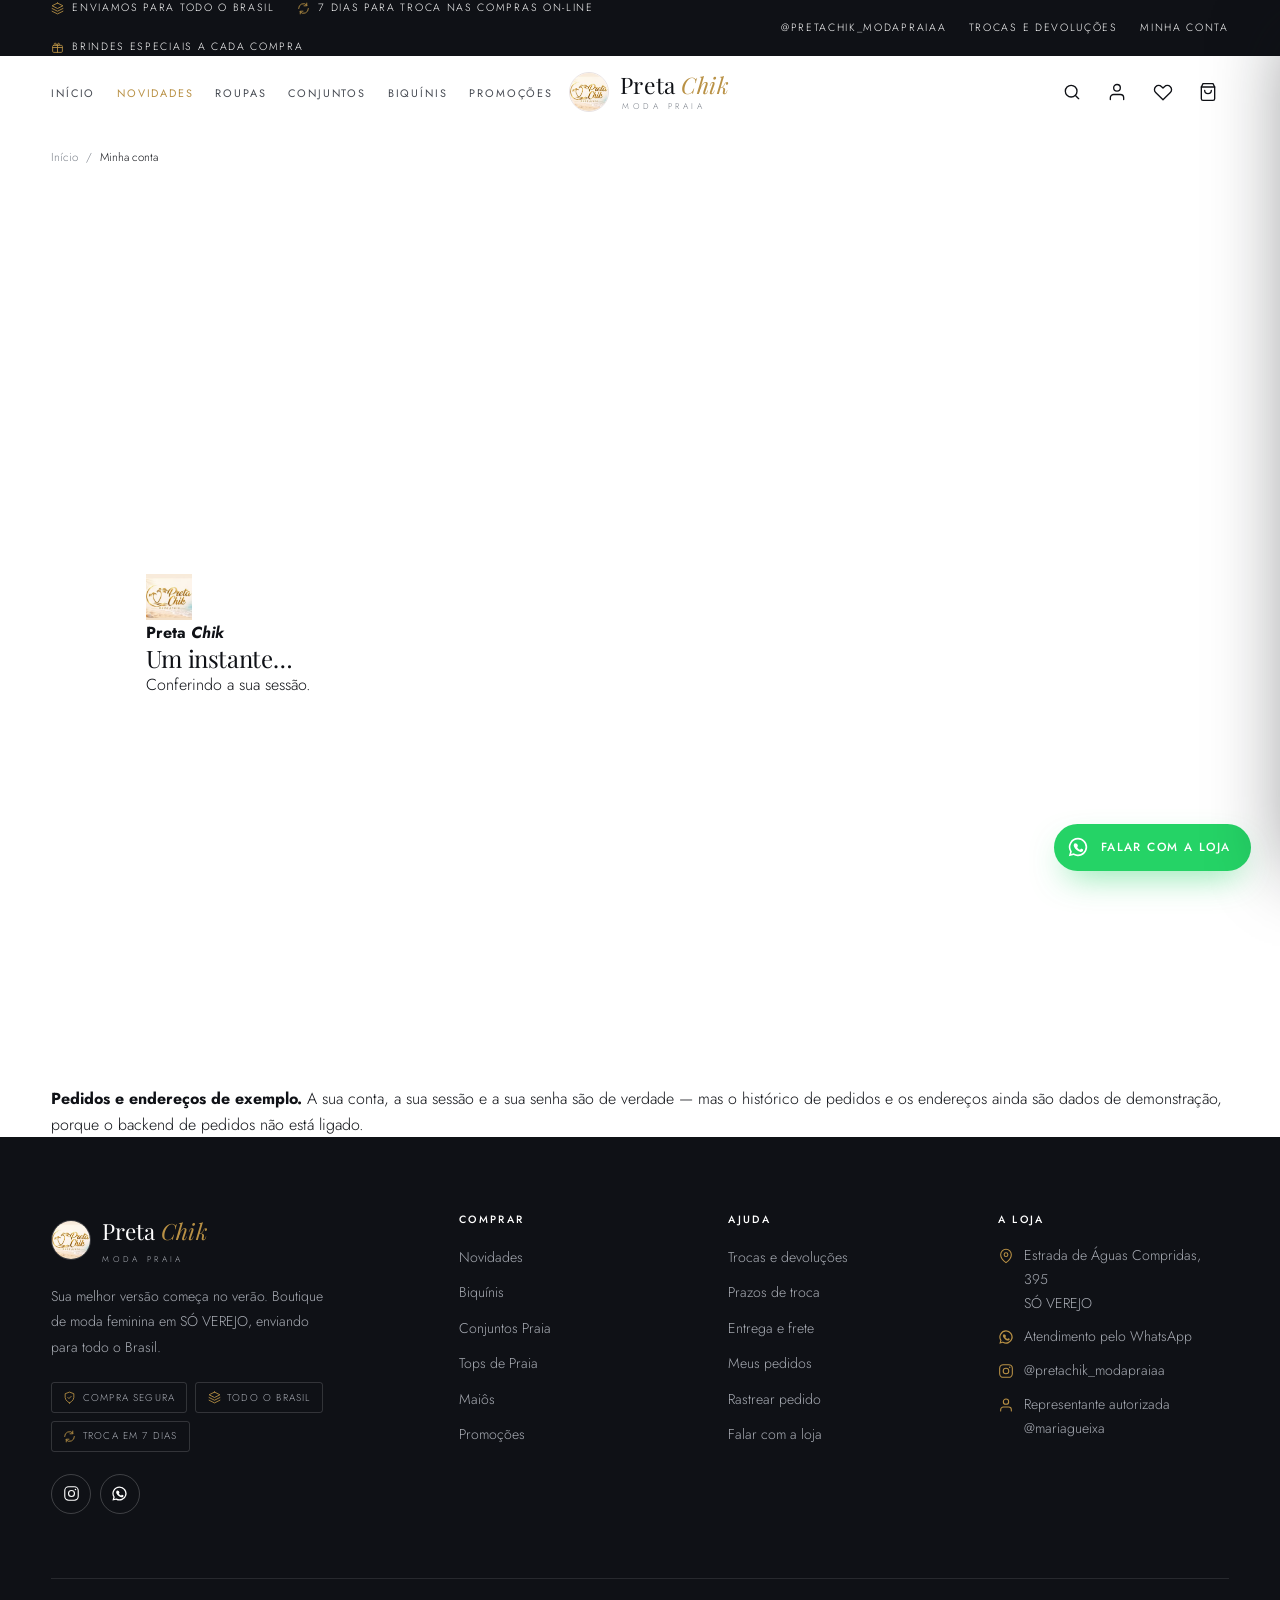
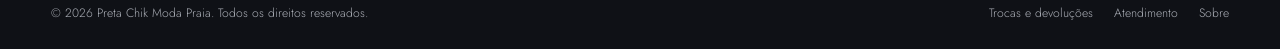
==== conta.html @ cf769995 "Atualiza website para Preta Chik Moda Praia" ====
<!DOCTYPE html>
<html lang="pt-BR">
<head>
<meta charset="utf-8">
<meta name="viewport" content="width=device-width, initial-scale=1, viewport-fit=cover">
<title>Minha conta — Preta Chik Moda Praia</title>
<meta name="description" content="A área da cliente Preta Chik Moda Praia: pedidos, endereços, dados da conta e segurança.">
<meta name="theme-color" content="#0f1116">
<link rel="icon" href="assets/img/logo/preta-chik.jpg">
<link rel="apple-touch-icon" href="assets/img/logo/preta-chik.jpg">
<link rel="preconnect" href="https://fonts.googleapis.com">
<link rel="preconnect" href="https://fonts.gstatic.com" crossorigin>
<link rel="stylesheet" href="https://fonts.googleapis.com/css2?family=Playfair+Display:ital,wght@0,400;0,500;1,400;1,500&family=Jost:wght@200;300;400;500&display=swap">
<link rel="stylesheet" href="assets/css/base.css">
<link rel="stylesheet" href="assets/css/site.css">
<link rel="stylesheet" href="assets/css/paginas.css">
<link rel="stylesheet" href="assets/css/conta.css">

<!-- A area da cliente fica escondida ate o SERVIDOR confirmar a sessao.
     Isto NAO e a protecao: e so para nao piscar um conteudo vazio. Quem
     decide de verdade e /api/auth/me (cookie HttpOnly), e o dado privado
     so chega pela API. Esconder elemento nenhum protege nada.

     O id e #areaConta, e NAO #painel, de proposito: a casca do site que o
     ui.js injeta em [data-shell-topo] (logo ali em cima) ja cria um
     <div class="painel" id="painel"> — o mega-menu. Com dois "painel" na
     mesma pagina, `document.querySelector("#painel")` devolve o PRIMEIRO,
     que e o mega-menu, e a area da cliente nunca aparecia. Dois elementos
     com o mesmo id e HTML invalido, mas o navegador nao avisa: ele so
     escolhe um. Por isso o id daqui e outro. Ver prova I da bancada. -->
<style id="estado-inicial">
  body:not(.tem-conta) #areaConta { display: none; }
</style>
</head>
<body>

<a class="pular" href="#conteudo">Ir para o conteúdo</a>
<div data-shell-topo></div>

<main id="conteudo">
  <div class="envelope">
    <nav class="migalha" aria-label="Você está em">
      <a href="index.html">Início</a> <span aria-hidden="true">/</span> <span aria-current="page">Minha conta</span>
    </nav>

    <!-- ============== CONFERINDO A SESSÃO / SEM SESSÃO ==============
         Antes aqui havia um "portão" com um botão que abria a área da cliente
         sem sessão nenhuma ("Ver a área da cliente"). Era uma porta falsa:
         escondia a tela em vez de proteger dado. Saiu.

         Estas duas caixas são só o estado da tela enquanto a resposta do
         servidor não chega, e o aviso de que é preciso entrar. Quem decide o
         que aparece é o JS, a partir de /api/auth/me. -->
    <section id="conferindo" class="entrar entrar--pagina pagina-acesso" aria-live="polite">
      <div class="entrar__lado">
        <div class="entrar__caixa">
          <div class="cx-marca">
            <img src="assets/img/logo/preta-chik.jpg" alt="" width="46" height="46">
            <b>Preta <i>Chik</i></b>
          </div>
          <h1 class="cx-titulo">Um instante…</h1>
          <p class="cx-sub">Conferindo a sua sessão.</p>
        </div>
      </div>
    </section>

    <section id="semSessao" class="entrar entrar--pagina pagina-acesso oculto">
      <div class="entrar__lado">
        <div class="entrar__caixa">
          <div class="cx-marca">
            <img src="assets/img/logo/preta-chik.jpg" alt="" width="46" height="46">
            <b>Preta <i>Chik</i></b>
          </div>

          <div class="entrar__abas">
            <a class="on" href="login.html">Entrar</a>
            <a href="cadastro.html">Criar conta</a>
          </div>

          <h1 class="cx-titulo">Bem-vinda de volta</h1>
          <p class="cx-sub">Entre na sua conta para acompanhar seus pedidos e as suas informações.</p>

          <div class="cx-form__acoes" style="margin-top:0">
            <a class="bt bt--rosa bt--largo" href="login.html">Entrar na minha conta</a>
            <a class="bt bt--vazio bt--largo" href="cadastro.html">Criar uma conta</a>
          </div>

          <div class="cx-selos">
            <span><span data-ico="caminhao" aria-hidden="true"></span> Enviamos para todo o Brasil</span>
            <span><span data-ico="troca" aria-hidden="true"></span> 7 dias para troca on-line</span>
          </div>

          <p class="cx-voltar-loja"><a class="lk-seta" href="index.html">Voltar para a loja</a></p>
        </div>
      </div>
    </section>

    <!-- ========================= ÁREA DA CLIENTE =========================
         id="areaConta" — nunca "painel": esse nome ja e do mega-menu que o
         ui.js injeta acima. Dois ids iguais fazem o JS pegar o elemento
         errado em silencio. -->
    <section id="areaConta" class="oculto">
      <div class="conta" style="padding-bottom:clamp(3rem,7vw,6rem)">
        <aside class="conta__menu" aria-label="Seções da conta">
          <div class="conta__quem">
            <b data-quem-nome>—</b>
            <span data-quem-email>—</span>
          </div>
          <ul>
            <li><button type="button" data-aba="visao">
              <span data-ico="local" aria-hidden="true"></span> Visão geral</button></li>
            <li><button type="button" data-aba="pedidos">
              <span data-ico="caixa" aria-hidden="true"></span> Meus pedidos</button></li>
            <li><button type="button" data-aba="favoritos">
              <span data-ico="coracao" aria-hidden="true"></span> Favoritos
              <i data-conta-favoritos>0</i></button></li>
            <li><button type="button" data-aba="enderecos">
              <span data-ico="pino" aria-hidden="true"></span> Endereços</button></li>
            <li><button type="button" data-aba="dados">
              <span data-ico="conta" aria-hidden="true"></span> Meus dados</button></li>
            <li><button type="button" data-aba="seguranca">
              <span data-ico="escudo" aria-hidden="true"></span> Segurança</button></li>
            <li><button type="button" id="sair">
              <span data-ico="sair" aria-hidden="true"></span> Sair da conta</button></li>
          </ul>
        </aside>

        <div class="painel-conta" id="painelConta"></div>
      </div>
    </section>
  </div>
</main>

<!-- Faixa de aviso da área da cliente: aparece sempre que a área está aberta
     (body.tem-conta). Diz a verdade sobre o que ainda é exemplo — só os
     pedidos e os endereços. Os dados da conta e a senha são reais. -->
<div class="cx-faixa-aviso" role="status">
  <div class="envelope cx-faixa-aviso__dentro">
    <span data-ico="info" aria-hidden="true"></span>
    <p><b>Pedidos e endereços de exemplo.</b> A sua conta, a sua sessão e a sua senha são de
    verdade — mas o histórico de pedidos e os endereços ainda são dados de demonstração,
    porque o backend de pedidos não está ligado.</p>
  </div>
</div>

<div data-shell-pe></div>

<script src="assets/js/dados.js"></script>
<script src="assets/js/ui.js"></script>
<script src="assets/js/conta-ui.js"></script>
<script src="assets/js/conta-mock.js"></script>
<script src="assets/js/conta-api.js"></script>
<script src="assets/js/conta-app.js"></script>
<script>
(function () {
  "use strict";

  LB.iniciar({ pagina: "conta" });
  CONTA_UI.pintarIcones();
  CONTA_APP.iniciar();
})();
</script>
</body>
</html>
---- assets/css/base.css ----
/* ==========================================================================
   LA BELLE MODAS — apresentacao do novo site
   base.css : tokens, reset, tipografia, componentes transversais
   Identidade: rosa da marca #FF65C3 (medido nos materiais da loja),
   preto quente #0C1014 e neutros suaves.
   ========================================================================== */

/* ---------- 1. TOKENS ---------- */
:root {
  /* marca */
  --rosa:        #B99145;   /* rosa da loja — medido no print dos destaques */
  --rosa-forte:  #B99145;
  --rosa-escuro: #856323;
  --rosa-claro:  #EAD9B5;
  --rosa-lavado: #FBF6EB;
  --rosa-po:     #F4E9D4;   /* fundo do logo */

  /* neutros */
  --tinta:       #0f1116;   /* preto principal */
  --tinta-2:     #1a1d23;
  --grafite:     #464a52;
  --cinza:       #7b808a;
  --cinza-2:     #a9adb5;
  --linha:       #e8e2e3;
  --areia:       #f6f2f0;
  --areia-2:     #efe9e6;
  --branco:      #ffffff;

  /* tipografia */
  --serif: "Playfair Display", "Times New Roman", serif;
  --sans:  "Jost", "Helvetica Neue", Arial, sans-serif;

  /* movimento — curva unica, para o site inteiro respirar igual */
  --ease:      cubic-bezier(.22, .61, .36, 1);
  --ease-suave: cubic-bezier(.4, 0, .2, 1);
  --t-rapido:  .22s var(--ease);
  --t-medio:   .45s var(--ease);
  --t-lento:   .75s var(--ease);

  /* medidas */
  --larg: 1360px;
  --goteira: clamp(1.15rem, 4vw, 3.5rem);
  --topo: 108px;   /* altura do cabecalho fixo */

  --sombra-1: 0 2px 10px rgba(15, 17, 22, .05);
  --sombra-2: 0 18px 50px -18px rgba(15, 17, 22, .22);
  --sombra-3: 0 34px 80px -30px rgba(15, 17, 22, .35);

  color-scheme: light;
}

/* ---------- 2. RESET ---------- */
*, *::before, *::after { box-sizing: border-box; }

/* scroll-padding impede que o cabecalho fixo cubra o alvo de uma ancora
   (#pedidos, #prazo, #contato...) quando o link leva para uma secao */
html { -webkit-text-size-adjust: 100%; scroll-behavior: smooth; scroll-padding-top: calc(var(--topo) + 1rem); }
section[id], div[id], h2[id], h3[id] { scroll-margin-top: calc(var(--topo) + 1rem); }

body {
  margin: 0;
  background: var(--branco);
  color: var(--tinta);
  font-family: var(--sans);
  font-size: 16px;
  font-weight: 300;
  line-height: 1.6;
  -webkit-font-smoothing: antialiased;
  overflow-x: hidden;          /* trava scroll horizontal acidental */
  /* codigo de rastreio (LB24817BR0001DEMO), e-mail e CEP sao palavras sem espaco:
     sem isto, em tela estreita elas empurram a caixa e o texto fica cortado.
     Nao afeta palavra normal — so quebra quando ela nao cabe na linha. */
  overflow-wrap: break-word;
}

body.travado { overflow: hidden; }   /* com drawer/modal aberto */

img, svg, video { display: block; max-width: 100%; }
img { height: auto; }

a { color: inherit; text-decoration: none; }
button, input, select, textarea { font: inherit; color: inherit; }
button { background: none; border: 0; cursor: pointer; }
ul, ol { margin: 0; padding: 0; list-style: none; }
h1, h2, h3, h4, h5, h6, p, figure { margin: 0; }
table { border-collapse: collapse; width: 100%; }
hr { border: 0; border-top: 1px solid var(--linha); margin: 0; }

::selection { background: var(--rosa); color: #fff; }

:focus-visible {
  outline: 2px solid var(--rosa-forte);
  outline-offset: 3px;
  border-radius: 2px;
}

/* barra de rolagem discreta */
::-webkit-scrollbar { width: 10px; height: 10px; }
::-webkit-scrollbar-track { background: var(--areia); }
::-webkit-scrollbar-thumb { background: #d6ced0; border: 3px solid var(--areia); border-radius: 10px; }
::-webkit-scrollbar-thumb:hover { background: var(--rosa); }

/* ---------- 3. TIPOGRAFIA ---------- */
h1, h2, h3, h4, .serif { font-family: var(--serif); font-weight: 400; line-height: 1.08; letter-spacing: -.015em; }

.t-hero   { font-size: clamp(2.9rem, 8.2vw, 6.4rem); }
.t-1      { font-size: clamp(2rem, 4.6vw, 3.35rem); }
.t-2      { font-size: clamp(1.5rem, 3vw, 2.25rem); }
.t-3      { font-size: clamp(1.15rem, 2vw, 1.5rem); }

.em {
  font-family: var(--sans);
  font-size: .7rem;
  font-weight: 500;
  letter-spacing: .28em;
  text-transform: uppercase;
  line-height: 1.4;
}
.em--rosa { color: var(--rosa-forte); }
.em--claro { color: var(--cinza-2); }

.italico { font-style: italic; }
.texto-medio { color: var(--grafite); font-size: 1rem; line-height: 1.75; font-weight: 300; }
.texto-peq { font-size: .84rem; color: var(--cinza); line-height: 1.7; }

/* filete que se dissolve nas pontas */
.filete {
  height: 1px; border: 0; margin: 0;
  background: linear-gradient(90deg, transparent, var(--linha) 18%, var(--linha) 82%, transparent);
}
.filete--escuro { background: linear-gradient(90deg, transparent, rgba(255,255,255,.16) 18%, rgba(255,255,255,.16) 82%, transparent); }

/* ---------- 4. LAYOUT ---------- */
.envelope {
  width: 100%;
  max-width: var(--larg);
  margin-inline: auto;
  padding-inline: var(--goteira);
}
.envelope--estreito { max-width: 880px; }
.envelope--texto { max-width: 640px; }

.secao { padding-block: clamp(3.6rem, 8vw, 7.5rem); }
.secao--areia { background: var(--areia); }
.secao--areia-2 { background: var(--areia-2); }
.secao--preta { background: var(--tinta); color: var(--branco); }
.secao--preta .texto-medio { color: var(--cinza-2); }
.secao--rosa { background: var(--rosa-lavado); }
.secao--justa { padding-block: clamp(2.4rem, 5vw, 4rem); }

.cabeca { margin-bottom: clamp(1.8rem, 4vw, 3.2rem); }
.cabeca--centro { text-align: center; }
.cabeca .em { display: block; margin-bottom: .85rem; }
.cabeca h2 { margin-bottom: .9rem; }
.cabeca p { max-width: 54ch; }
.cabeca--centro p { margin-inline: auto; }

.linha-topo {
  display: flex; align-items: flex-end; justify-content: space-between;
  gap: 1.5rem; flex-wrap: wrap;
}

/* ---------- 5. BOTOES ---------- */
.bt {
  --bt-fundo: var(--tinta);
  --bt-texto: #fff;
  position: relative;
  display: inline-flex; align-items: center; justify-content: center; gap: .6rem;
  padding: 1.02rem 2.3rem;
  font-family: var(--sans);
  font-size: .72rem; font-weight: 500; letter-spacing: .22em; text-transform: uppercase;
  color: var(--bt-texto);
  background: var(--bt-fundo);
  border: 1px solid var(--bt-fundo);
  border-radius: 999px;
  overflow: hidden;
  isolation: isolate;
  transition: color var(--t-medio), border-color var(--t-medio), transform var(--t-rapido);
  -webkit-tap-highlight-color: transparent;
}
/* preenchimento que sobe do rodape */
.bt::before {
  content: ""; position: absolute; inset: 0; z-index: -1;
  background: var(--rosa-forte);
  transform: translateY(101%);
  transition: transform var(--t-medio);
}
.bt:hover::before, .bt:focus-visible::before { transform: translateY(0); }
.bt:hover, .bt:focus-visible { color: #fff; border-color: var(--rosa-forte); }
.bt:active { transform: scale(.98); }

.bt--rosa { --bt-fundo: var(--rosa-forte); --bt-texto: #fff; }
.bt--rosa::before { background: var(--tinta); }
.bt--rosa:hover, .bt--rosa:focus-visible { border-color: var(--tinta); }

.bt--vazio { --bt-fundo: transparent; --bt-texto: var(--tinta); border-color: var(--tinta); }
.bt--vazio:hover, .bt--vazio:focus-visible { color: #fff; }

.bt--claro { --bt-fundo: #fff; --bt-texto: var(--tinta); }
.bt--claro:hover, .bt--claro:focus-visible { color: #fff; border-color: var(--rosa-forte); }

.bt--linha-clara { --bt-fundo: transparent; --bt-texto: #fff; border-color: rgba(255,255,255,.45); }
.bt--linha-clara:hover, .bt--linha-clara:focus-visible { border-color: var(--rosa-forte); }

.bt--pequeno { padding: .72rem 1.5rem; font-size: .66rem; letter-spacing: .18em; }
.bt--largo { width: 100%; }

/* link sublinhado que cresce */
.lk {
  position: relative; display: inline-block;
  font-size: .72rem; font-weight: 500; letter-spacing: .2em; text-transform: uppercase;
  padding-bottom: 3px;
}
.lk::after {
  content: ""; position: absolute; left: 0; bottom: 0;
  width: 100%; height: 1px; background: currentColor;
  transform: scaleX(1); transform-origin: left;
  transition: transform var(--t-medio);
}
.lk:hover::after { transform: scaleX(0); transform-origin: right; }

.lk-seta { display: inline-flex; align-items: center; gap: .5rem; }
.lk-seta svg { transition: transform var(--t-medio); }
.lk-seta:hover svg, .cartao:hover .lk-seta svg { transform: translateX(6px); }

/* ---------- 6. SELOS ---------- */
.selo {
  display: inline-block;
  padding: .34rem .7rem;
  font-size: .6rem; font-weight: 500; letter-spacing: .16em; text-transform: uppercase;
  background: var(--tinta); color: #fff; border-radius: 2px;
}
.selo--rosa { background: var(--rosa-forte); }
.selo--claro { background: #fff; color: var(--tinta); }
.selo--vazio { background: transparent; border: 1px solid currentColor; }

/* ---------- 7. REVELACAO NO SCROLL ---------- */
.rev {
  opacity: 0;
  transform: translateY(26px);
  transition: opacity .9s var(--ease), transform .9s var(--ease);
  transition-delay: var(--atraso, 0ms);
  will-change: opacity, transform;
}
.rev.visivel { opacity: 1; transform: none; }

/* variantes */
.rev--esq { transform: translateX(-30px); }
.rev--dir { transform: translateX(30px); }
.rev--zoom { transform: scale(1.04); }
.rev--zoom.visivel { transform: none; }
.rev--mascara {
  clip-path: inset(0 0 100% 0);
  opacity: 1; transform: none;
  transition: clip-path 1.05s var(--ease);
  transition-delay: var(--atraso, 0ms);
}
.rev--mascara.visivel { clip-path: inset(0 0 0 0); }

/* texto que sobe linha a linha */
.sobe-linha { display: block; overflow: hidden; }
.sobe-linha > span {
  display: block;
  transform: translateY(105%);
  transition: transform 1s var(--ease);
  transition-delay: var(--atraso, 0ms);
}
.visivel .sobe-linha > span, .sobe-linha.visivel > span { transform: none; }

/* ---------- 8. MIDIA ---------- */
.midia { position: relative; overflow: hidden; background: var(--areia-2); }
.midia img { width: 100%; height: 100%; object-fit: cover; transition: transform 1.1s var(--ease); }
.midia--zoom:hover img { transform: scale(1.055); }

/* entrada com mascara na imagem */
.midia-rev { clip-path: inset(0 0 100% 0); transition: clip-path 1.15s var(--ease); transition-delay: var(--atraso, 0ms); }
.midia-rev.visivel { clip-path: inset(0 0 0 0); }

.propor-1-1 { aspect-ratio: 1 / 1; }
.propor-4-5 { aspect-ratio: 4 / 5; }
.propor-3-4 { aspect-ratio: 3 / 4; }
.propor-2-3 { aspect-ratio: 2 / 3; }
.propor-16-9 { aspect-ratio: 16 / 9; }
.propor-9-16 { aspect-ratio: 9 / 16; }

/* ---------- 9. FORMULARIOS ---------- */
.campo { display: block; margin-bottom: 1.1rem; }
.campo > .rotulo {
  display: block; margin-bottom: .45rem;
  font-size: .68rem; font-weight: 500; letter-spacing: .16em; text-transform: uppercase; color: var(--grafite);
}
.entrada {
  width: 100%;
  padding: .95rem 1.1rem;
  background: #fff;
  border: 1px solid var(--linha);
  border-radius: 3px;
  font-size: .95rem; font-weight: 300;
  transition: border-color var(--t-rapido), box-shadow var(--t-rapido);
}
.entrada::placeholder { color: var(--cinza-2); }
.entrada:focus {
  outline: none;
  border-color: var(--rosa);
  box-shadow: 0 0 0 4px rgba(255, 101, 195, .13);
}
.entrada--erro { border-color: #d8412f; }
.aviso-erro { display: none; margin-top: .35rem; font-size: .78rem; color: #c0301f; }
.campo.tem-erro .aviso-erro { display: block; }

select.entrada { appearance: none; background-image: linear-gradient(45deg, transparent 50%, var(--grafite) 50%), linear-gradient(135deg, var(--grafite) 50%, transparent 50%); background-position: calc(100% - 20px) calc(50% + 2px), calc(100% - 14px) calc(50% + 2px); background-size: 6px 6px, 6px 6px; background-repeat: no-repeat; padding-right: 2.6rem; }

/* caixa de escolha */
.escolha { display: flex; gap: .65rem; align-items: flex-start; cursor: pointer; }
.escolha input { appearance: none; flex: 0 0 auto; width: 18px; height: 18px; margin-top: 2px; border: 1px solid var(--cinza-2); border-radius: 2px; background: #fff; transition: var(--t-rapido); }
.escolha input:checked { background: var(--rosa-forte); border-color: var(--rosa-forte); box-shadow: inset 0 0 0 3px #fff; }
.escolha input[type="radio"] { border-radius: 50%; }
.escolha span { font-size: .88rem; }

/* ---------- 10. ACORDEAO ---------- */
.acordeao { border-top: 1px solid var(--linha); }
.acordeao__item { border-bottom: 1px solid var(--linha); }
.acordeao__bt {
  width: 100%; display: flex; align-items: center; justify-content: space-between; gap: 1rem;
  padding: 1.35rem .2rem; text-align: left;
  font-family: var(--serif); font-size: 1.08rem;
  transition: color var(--t-rapido);
}
.acordeao__bt:hover { color: var(--rosa-forte); }
.acordeao__bt i { position: relative; flex: 0 0 auto; width: 13px; height: 13px; }
.acordeao__bt i::before, .acordeao__bt i::after {
  content: ""; position: absolute; background: currentColor; transition: transform var(--t-medio), opacity var(--t-medio);
}
.acordeao__bt i::before { top: 6px; left: 0; width: 13px; height: 1px; }
.acordeao__bt i::after { left: 6px; top: 0; width: 1px; height: 13px; }
.acordeao__item.aberto .acordeao__bt i::after { transform: rotate(90deg); opacity: 0; }
.acordeao__painel { overflow: hidden; height: 0; transition: height var(--t-medio); }
.acordeao__dentro { padding: 0 3rem 1.6rem .2rem; }
.acordeao__dentro p + p { margin-top: .9rem; }
.acordeao__dentro ul { margin-top: .8rem; }
.acordeao__dentro li { position: relative; padding-left: 1.15rem; margin-bottom: .35rem; font-size: .92rem; color: var(--grafite); }
.acordeao__dentro li::before { content: ""; position: absolute; left: 0; top: .62em; width: 5px; height: 5px; border-radius: 50%; background: var(--rosa); }

/* ---------- 11. UTILITARIOS ---------- */
.so-leitor {
  position: absolute; width: 1px; height: 1px; padding: 0; margin: -1px;
  overflow: hidden; clip: rect(0 0 0 0); white-space: nowrap; border: 0;
}
.pular {
  position: absolute; top: -100px; left: 1rem; z-index: 999;
  padding: .8rem 1.2rem; background: var(--tinta); color: #fff; border-radius: 0 0 4px 4px;
  font-size: .8rem; transition: top var(--t-rapido);
}
.pular:focus { top: 0; }
.oculto { display: none !important; }
.rolagem-x {
  display: flex; gap: 1rem;
  overflow-x: auto; overscroll-behavior-x: contain;
  scroll-snap-type: x mandatory;
  padding-bottom: .5rem;
  scrollbar-width: none;
  -webkit-overflow-scrolling: touch;
}
.rolagem-x::-webkit-scrollbar { display: none; }
.rolagem-x > * { scroll-snap-align: start; flex: 0 0 auto; }

/* ---------- 12. MOVIMENTO REDUZIDO ---------- */
@media (prefers-reduced-motion: reduce) {
  html { scroll-behavior: auto; }
  *, *::before, *::after {
    animation-duration: .001ms !important;
    animation-iteration-count: 1 !important;
    transition-duration: .001ms !important;
  }
  .rev, .rev--mascara, .midia-rev { opacity: 1 !important; transform: none !important; clip-path: none !important; }
  .sobe-linha > span { transform: none !important; }
}
---- assets/css/site.css ----
/* ==========================================================================
   site.css : cabecalho, faixa, rodape, gavetas, cartoes, hero, reels, modais
   ========================================================================== */

/* ---------- FAIXA SUPERIOR ---------- */
.faixa {
  position: relative; z-index: 60;
  background: var(--tinta); color: #fff;
  font-size: .66rem; letter-spacing: .16em; text-transform: uppercase;
}
.faixa__dentro {
  display: flex; align-items: center; justify-content: space-between; gap: 1.5rem;
  min-height: 38px;
}
.faixa__club { display: flex; align-items: center; gap: 1.4rem; flex-wrap: wrap; }
.faixa__club > span { display: inline-flex; align-items: center; gap: .5rem; white-space: nowrap; }
.faixa__club svg { width: 13px; height: 13px; flex: 0 0 auto; color: var(--rosa); }
.faixa__dir { display: flex; align-items: center; gap: 1.4rem; white-space: nowrap; }
.faixa__dir a { transition: color var(--t-rapido); }
.faixa__dir a:hover { color: var(--rosa); }

@media (max-width: 1000px) {
  .faixa__dir { display: none; }
  .faixa__dentro { justify-content: center; }
}
@media (max-width: 700px) {
  .faixa { font-size: .6rem; letter-spacing: .12em; }
  .faixa__club > span:not(:first-child) { display: none; }
}

/* ---------- CABECALHO ---------- */
.cabecalho {
  position: sticky; top: 0; z-index: 80;
  background: rgba(255,255,255,.92);
  backdrop-filter: blur(14px); -webkit-backdrop-filter: blur(14px);
  border-bottom: 1px solid transparent;
  transition: box-shadow var(--t-medio), border-color var(--t-medio), background var(--t-medio);
}
.cabecalho.rolou { border-bottom-color: var(--linha); box-shadow: 0 10px 34px -22px rgba(15,17,22,.32); }
.cabecalho__dentro {
  display: grid;
  grid-template-columns: 1fr auto 1fr;
  align-items: center;
  gap: 1rem;
  min-height: 72px;
  transition: min-height var(--t-medio);
}
.cabecalho.rolou .cabecalho__dentro { min-height: 62px; }

/* marca */
.marca { display: inline-flex; align-items: center; gap: .7rem; justify-self: center; }
.marca__disco {
  width: 40px; height: 40px; border-radius: 50%; overflow: hidden; flex: 0 0 auto;
  border: 1px solid var(--linha);
  transition: width var(--t-medio), height var(--t-medio);
}
.cabecalho.rolou .marca__disco { width: 34px; height: 34px; }
.marca__disco img { width: 100%; height: 100%; object-fit: cover; }
.marca__nome { display: flex; flex-direction: column; line-height: 1; }
.marca__nome b { font-family: var(--serif); font-weight: 400; font-size: 1.42rem; letter-spacing: .01em; }
.marca__nome b i { font-style: italic; color: var(--rosa-forte); }
.marca__nome small {
  font-size: .52rem; letter-spacing: .42em; text-transform: uppercase;
  color: var(--cinza); margin-top: .28rem; padding-left: 2px;
}
@media (max-width: 520px) {
  .marca__nome b { font-size: 1.18rem; }
  .marca__disco { width: 34px; height: 34px; }
}

/* navegacao */
.nav { display: flex; align-items: center; gap: clamp(.9rem, 1.7vw, 1.7rem); }
.nav--dir { justify-content: flex-end; }
.nav__lk {
  position: relative;
  padding: .4rem 0;
  font-size: .68rem; font-weight: 400; letter-spacing: .17em; text-transform: uppercase;
  color: var(--grafite);
  white-space: nowrap;
  transition: color var(--t-rapido);
}
.nav__lk::after {
  content: ""; position: absolute; left: 0; bottom: 0;
  width: 100%; height: 1px; background: var(--rosa-forte);
  transform: scaleX(0); transform-origin: right;
  transition: transform var(--t-medio);
}
.nav__lk:hover, .nav__lk[aria-current="page"] { color: var(--tinta); }
.nav__lk:hover::after, .nav__lk[aria-current="page"]::after { transform: scaleX(1); transform-origin: left; }
.nav__lk em { font-style: normal; color: var(--rosa-forte); }

/* acoes */
.acoes { display: flex; align-items: center; justify-content: flex-end; gap: .2rem; }
.icone-bt {
  position: relative;
  display: inline-flex; align-items: center; justify-content: center;
  width: 42px; height: 42px; border-radius: 50%;
  color: var(--tinta);
  transition: background var(--t-rapido), color var(--t-rapido), transform var(--t-rapido);
}
.icone-bt:hover { background: var(--areia); color: var(--rosa-forte); }
.icone-bt:active { transform: scale(.94); }
.icone-bt svg { width: 20px; height: 20px; }
.icone-bt__cont {
  position: absolute; top: 4px; right: 3px;
  min-width: 17px; height: 17px; padding: 0 4px;
  display: inline-flex; align-items: center; justify-content: center;
  background: var(--rosa-forte); color: #fff;
  font-size: .58rem; font-weight: 500; letter-spacing: 0;
  border-radius: 999px; border: 2px solid #fff;
  transition: transform var(--t-medio);
}
/* os dois contadores se posicionam no mesmo lugar; o sufixo --sacola/--favoritos
   serve ao JS (ui.js consulta cada um) e por isso e declarado aqui tambem */
.icone-bt__cont--sacola,
.icone-bt__cont--favoritos { right: 3px; }
.icone-bt__cont.pulsa { animation: pulinho .5s var(--ease); }
@keyframes pulinho { 0%{transform:scale(1)} 45%{transform:scale(1.42)} 100%{transform:scale(1)} }

/* hamburguer */
.hamb { display: none; }
.hamb span { position: relative; width: 19px; height: 1.5px; background: currentColor; transition: transform var(--t-medio), background var(--t-rapido); }
.hamb span::before, .hamb span::after {
  content: ""; position: absolute; left: 0; width: 19px; height: 1.5px; background: currentColor;
  transition: transform var(--t-medio), top var(--t-medio);
}
.hamb span::before { top: -6px; }
.hamb span::after { top: 6px; }
.hamb.ativo span { background: transparent; }
.hamb.ativo span::before { top: 0; transform: rotate(45deg); }
.hamb.ativo span::after { top: 0; transform: rotate(-45deg); }

@media (max-width: 1080px) {
  .nav { display: none; }
  .hamb { display: inline-flex; }
  .cabecalho__dentro { grid-template-columns: 1fr auto 1fr; }
  .acoes .so-grande { display: none; }
}
@media (max-width: 700px) {
  .cabecalho__dentro { min-height: 62px; }
  .icone-bt { width: 38px; height: 38px; }
  .icone-bt svg { width: 19px; height: 19px; }
}

/* ---------- PAINEL (mega menu) ---------- */
.painel {
  position: fixed; left: 0; right: 0; z-index: 70;
  background: #fff;
  border-top: 1px solid var(--linha);
  box-shadow: 0 30px 60px -30px rgba(15,17,22,.3);
  opacity: 0; visibility: hidden; transform: translateY(-10px);
  transition: opacity var(--t-medio), transform var(--t-medio), visibility var(--t-medio);
}
.painel.aberto { opacity: 1; visibility: visible; transform: none; }
.painel__dentro { display: grid; grid-template-columns: repeat(4, 1fr) 1.25fr; gap: clamp(1.4rem, 3vw, 3rem); padding-block: clamp(1.8rem, 3.4vw, 2.9rem); }
.painel__col h4 { font-size: .68rem; font-family: var(--sans); font-weight: 500; letter-spacing: .2em; text-transform: uppercase; color: var(--rosa-forte); margin-bottom: 1rem; }
.painel__col li { margin-bottom: .58rem; }
.painel__col a { font-size: .88rem; color: var(--grafite); transition: color var(--t-rapido), padding-left var(--t-rapido); }
.painel__col a:hover { color: var(--tinta); padding-left: .35rem; }
.painel__destaque { position: relative; overflow: hidden; border-radius: 3px; aspect-ratio: 4/3; }
.painel__destaque img { width: 100%; height: 100%; object-fit: cover; transition: transform 1s var(--ease); }
.painel__destaque:hover img { transform: scale(1.05); }
.painel__destaque figcaption {
  position: absolute; inset: auto 0 0 0; padding: 1.1rem;
  background: linear-gradient(0deg, rgba(15,17,22,.82), transparent);
  color: #fff; font-size: .72rem; letter-spacing: .18em; text-transform: uppercase;
}
@media (max-width: 1080px) { .painel { display: none; } }

/* ---------- GAVETA (menu mobile / sacola) ---------- */
.fundo {
  position: fixed; inset: 0; z-index: 110;
  background: rgba(15,17,22,.55);
  backdrop-filter: blur(4px); -webkit-backdrop-filter: blur(4px);
  opacity: 0; visibility: hidden;
  transition: opacity var(--t-medio), visibility var(--t-medio);
}
.fundo.aberto { opacity: 1; visibility: visible; }

.gaveta {
  position: fixed; top: 0; right: 0; bottom: 0; z-index: 120;
  width: min(440px, 94vw);
  display: flex; flex-direction: column;
  background: #fff;
  transform: translateX(101%);
  transition: transform .52s var(--ease);
  box-shadow: -30px 0 70px -30px rgba(15,17,22,.4);
}
.gaveta.aberta { transform: none; }
.gaveta__topo {
  display: flex; align-items: center; justify-content: space-between; gap: 1rem;
  padding: 1.25rem clamp(1.1rem, 3vw, 1.8rem);
  border-bottom: 1px solid var(--linha);
}
.gaveta__topo h3 { font-size: 1.05rem; }
.gaveta__topo .em { color: var(--cinza); }
.gaveta__corpo { flex: 1; overflow-y: auto; padding: clamp(1.1rem, 3vw, 1.8rem); }
.gaveta__pe { border-top: 1px solid var(--linha); padding: clamp(1.1rem, 3vw, 1.8rem); background: var(--areia); }
.gaveta__pe .bt + .bt { margin-top: .6rem; }

/* menu mobile dentro da gaveta */
.gmenu { position: fixed; top: 0; left: 0; bottom: 0; z-index: 120; width: min(420px, 92vw); background: var(--tinta); color: #fff; transform: translateX(-101%); transition: transform .52s var(--ease); overflow-y: auto; }
.gmenu.aberto { transform: none; }
.gmenu__dentro { padding: clamp(1.4rem, 4vw, 2rem); display: flex; flex-direction: column; min-height: 100%; }
.gmenu__topo { display: flex; align-items: center; justify-content: space-between; margin-bottom: 2.4rem; }
.gmenu__topo .icone-bt { color: #fff; }
.gmenu__topo .icone-bt:hover { background: rgba(255,255,255,.1); color: var(--rosa); }
.gmenu__lista { flex: 1; }
.gmenu__lista > li { border-bottom: 1px solid rgba(255,255,255,.1); }
.gmenu__lista a {
  display: flex; align-items: center; justify-content: space-between;
  padding: 1.05rem 0;
  font-family: var(--serif); font-size: 1.45rem;
  transition: color var(--t-rapido), padding-left var(--t-rapido);
}
.gmenu__lista a:hover { color: var(--rosa); padding-left: .5rem; }
.gmenu__lista small { font-family: var(--sans); font-size: .62rem; letter-spacing: .18em; text-transform: uppercase; color: var(--cinza-2); }
.gmenu__pe { margin-top: 2rem; display: grid; gap: .6rem; }
.gmenu__pe .bt { justify-content: center; }
.gmenu__info { margin-top: 1.8rem; font-size: .76rem; color: var(--cinza-2); line-height: 1.8; }
.gmenu__info a { color: var(--rosa); }

/* ---------- BUSCA (overlay) ---------- */
.busca {
  position: fixed; inset: 0; z-index: 130;
  background: rgba(255,255,255,.98);
  backdrop-filter: blur(8px);
  display: flex; flex-direction: column;
  opacity: 0; visibility: hidden;
  transition: opacity var(--t-medio), visibility var(--t-medio);
}
.busca.aberta { opacity: 1; visibility: visible; }
.busca__topo { display: flex; align-items: center; justify-content: space-between; padding: 1.2rem var(--goteira); border-bottom: 1px solid var(--linha); }
.busca__dentro { max-width: 820px; width: 100%; margin-inline: auto; padding: clamp(2rem, 6vw, 4.5rem) var(--goteira); }
.busca__campo { position: relative; }
.busca__campo input {
  width: 100%; padding: .8rem 3.2rem .8rem 0;
  font-family: var(--serif); font-size: clamp(1.5rem, 4vw, 2.6rem);
  background: none; border: 0; border-bottom: 1px solid var(--linha);
  transition: border-color var(--t-rapido);
}
.busca__campo input:focus { outline: none; border-bottom-color: var(--rosa); }
.busca__campo input::placeholder { color: var(--cinza-2); }
.busca__campo button { position: absolute; right: 0; top: 50%; transform: translateY(-50%); color: var(--grafite); }
.busca__sug { margin-top: 2rem; }
.busca__sug h4 { font-family: var(--sans); font-size: .66rem; font-weight: 500; letter-spacing: .2em; text-transform: uppercase; color: var(--cinza); margin-bottom: .9rem; }
.busca__chips { display: flex; flex-wrap: wrap; gap: .5rem; }
.chip {
  padding: .5rem 1.05rem;
  border: 1px solid var(--linha); border-radius: 999px;
  font-size: .78rem; color: var(--grafite);
  transition: var(--t-rapido);
}
.chip:hover { border-color: var(--rosa-forte); color: var(--rosa-forte); background: var(--rosa-lavado); }
.busca__resultado { margin-top: 1.6rem; display: grid; gap: 1rem; }
.busca__item { display: flex; gap: 1rem; align-items: center; padding-bottom: 1rem; border-bottom: 1px solid var(--linha); }
.busca__item .midia { width: 62px; aspect-ratio: 4/5; border-radius: 3px; flex: 0 0 auto; }
.busca__item b { display: block; font-family: var(--serif); font-weight: 400; font-size: 1rem; }
.busca__item span { font-size: .74rem; color: var(--cinza); }
.busca__vazio { padding: 1.4rem 0; color: var(--cinza); font-size: .9rem; }

/* ---------- HERO ---------- */
.hero {
  position: relative;
  display: grid;
  grid-template-columns: 1.03fr 1fr;
  min-height: clamp(540px, 84svh, 800px);
  background: var(--areia);
  overflow: hidden;
}
.hero__texto {
  position: relative; z-index: 3;
  display: flex; flex-direction: column; justify-content: center;
  padding: clamp(3rem, 7vw, 5.5rem) clamp(1.5rem, 4.5vw, 4rem) clamp(3rem, 7vw, 5.5rem) var(--goteira);
  max-width: 760px;
}
.hero__selo { display: inline-flex; align-items: center; gap: .7rem; margin-bottom: clamp(1.1rem, 2.4vw, 1.8rem); }
.hero__selo .em { color: var(--grafite); }
.hero__selo::before { content: ""; width: 34px; height: 1px; background: var(--rosa); }
.hero h1 { margin-bottom: clamp(1.1rem, 2.4vw, 1.7rem); }
.hero h1 em { font-style: italic; color: var(--rosa-forte); }
.hero__sub { max-width: 46ch; color: var(--grafite); font-size: clamp(.95rem, 1.3vw, 1.06rem); line-height: 1.8; margin-bottom: clamp(1.7rem, 3.2vw, 2.5rem); }
.hero__btns { display: flex; flex-wrap: wrap; gap: .7rem; margin-bottom: clamp(1.6rem, 3vw, 2.4rem); }
.hero__provas { display: flex; flex-wrap: wrap; gap: clamp(1rem, 2.4vw, 2.2rem); padding-top: clamp(1.2rem, 2.4vw, 1.8rem); border-top: 1px solid var(--linha); }
.hero__prova b { display: block; font-family: var(--serif); font-size: 1.28rem; font-weight: 400; line-height: 1.2; }
.hero__prova span { font-size: .68rem; letter-spacing: .14em; text-transform: uppercase; color: var(--cinza); }

.hero__foto { position: relative; overflow: hidden; }
/* A causa do problema de zoom estava aqui.
   O .hero__foto nao tem altura declarada e e item de grid, entao o
   containing block da porcentagem e indefinido: `height: 100%` NAO resolve e a
   imagem cai para a propria proporcao intrinseca (1200x1620, ou seja 1,35x a
   largura da coluna). Como a imagem esta no fluxo, essa altura passa a definir
   a linha do grid e a foto vira o elemento que manda no hero.
   Em tamanho fisico na tela isso da sempre os mesmos ~957px, porque a largura
   da coluna em CSS cresce quando o zoom cai (coluna = janela / zoom). Resultado:
   ao reduzir o zoom o texto encolhe, mas a foto fica parada e enorme.
   Tirando a imagem do fluxo ela deixa de ter altura propria: passa a preencher
   a moldura do hero, e quem dimensiona o conjunto volta a ser a coluna de texto,
   que escala com o zoom.
   A 100% nada muda: a moldura ja tem a altura do hero (800px) e a imagem e
   maior que ela (957px), portanto continua sendo recortada por object-fit:cover
   com o mesmo enquadramento de antes. object-position fica igual. */
.hero__foto > img { position: absolute; inset: 0; width: 100%; height: 100%; object-fit: cover; object-position: 50% 20%; }
.hero__foto::after {
  content: ""; position: absolute; inset: 0; pointer-events: none;
  background: linear-gradient(100deg, rgba(246,242,240,.55) 0%, transparent 26%);
}
/* etiqueta vertical da direita */
.hero__vertical {
  position: absolute; right: 0; top: 50%; z-index: 4;
  transform: translateY(-50%) rotate(180deg);
  writing-mode: vertical-rl;
  padding: 1.2rem .55rem;
  background: var(--tinta); color: #fff;
  font-size: .58rem; letter-spacing: .34em; text-transform: uppercase;
}
.hero__rolar {
  position: absolute; right: var(--goteira); bottom: 1.6rem; z-index: 4;
  display: none; align-items: center; gap: .6rem;
  font-size: .58rem; letter-spacing: .22em; text-transform: uppercase; color: var(--grafite);
}
.hero__rolar i { display: block; width: 1px; height: 38px; background: linear-gradient(180deg, var(--rosa), transparent); animation: desce 2.1s var(--ease) infinite; }
@keyframes desce { 0%,100%{opacity:.35; transform:scaleY(.7)} 50%{opacity:1; transform:scaleY(1)} }

@media (max-width: 1000px) {
  .hero { grid-template-columns: 1fr; min-height: 0; }
  .hero__texto { max-width: none; padding-inline: var(--goteira); padding-block: clamp(2.6rem, 9vw, 4rem); order: 2; }
  .hero__foto { order: 1; aspect-ratio: 4/5; max-height: 68svh; }
  .hero__foto > img { object-position: 50% 18%; }
  .hero__vertical { display: none; }
}
@media (max-width: 560px) {
  .hero__foto { aspect-ratio: 3/4; }
  .hero__btns .bt { flex: 1 1 auto; }
  .hero__provas { gap: 1rem 1.6rem; }
  .hero__prova b { font-size: 1.1rem; }
}

/* ---------- MARQUEE ---------- */
.faixa-corre { background: var(--tinta); color: #fff; padding-block: .95rem; overflow: hidden; }
.faixa-corre__trilho { display: flex; width: max-content; animation: corre 38s linear infinite; }
.faixa-corre__via { display: flex; align-items: center; flex: 0 0 auto; }
.faixa-corre__via span {
  display: inline-flex; align-items: center; gap: 1.6rem;
  padding-inline: 1.6rem;
  font-size: .72rem; letter-spacing: .26em; text-transform: uppercase; white-space: nowrap;
}
.faixa-corre__via span::after { content: "✦"; color: var(--rosa); font-size: .7rem; letter-spacing: 0; }
.faixa-corre:hover .faixa-corre__trilho { animation-play-state: paused; }
@keyframes corre { from { transform: translateX(0); } to { transform: translateX(-50%); } }
@media (prefers-reduced-motion: reduce) { .faixa-corre__trilho { animation: none; } }

/* ---------- CATEGORIAS ---------- */
.categorias { display: grid; grid-template-columns: repeat(3, 1fr); gap: clamp(.7rem, 1.6vw, 1.15rem); }
@media (max-width: 900px) { .categorias { grid-template-columns: repeat(2, 1fr); } }

.cat-cartao { position: relative; display: block; overflow: hidden; border-radius: 3px; }
.cat-cartao .midia { aspect-ratio: 3/4; }
.cat-cartao__veu {
  position: absolute; inset: 0; z-index: 2;
  background: linear-gradient(0deg, rgba(15,17,22,.78) 0%, rgba(15,17,22,.18) 42%, transparent 70%);
  transition: opacity var(--t-medio);
}
.cat-cartao:hover .midia img { transform: scale(1.06); }
.cat-cartao__txt { position: absolute; inset: auto 0 0 0; z-index: 3; padding: clamp(1rem, 2.4vw, 1.7rem); color: #fff; }
.cat-cartao__txt b { display: block; font-family: var(--serif); font-weight: 400; font-size: clamp(1.1rem, 2.1vw, 1.55rem); margin-bottom: .3rem; }
.cat-cartao__txt span { font-size: .64rem; letter-spacing: .2em; text-transform: uppercase; color: rgba(255,255,255,.75); }
.cat-cartao__seta {
  position: absolute; top: clamp(1rem, 2.4vw, 1.7rem); right: clamp(1rem, 2.4vw, 1.7rem); z-index: 3;
  width: 40px; height: 40px; border-radius: 50%;
  display: grid; place-items: center;
  background: rgba(255,255,255,.14); border: 1px solid rgba(255,255,255,.4); color: #fff;
  backdrop-filter: blur(6px);
  opacity: 0; transform: translate(-6px, 6px);
  transition: opacity var(--t-medio), transform var(--t-medio), background var(--t-medio);
}
.cat-cartao:hover .cat-cartao__seta { opacity: 1; transform: none; background: var(--rosa-forte); border-color: var(--rosa-forte); }

/* ---------- CARTAO DE PRODUTO ---------- */
.grade-produtos { display: grid; grid-template-columns: repeat(4, 1fr); gap: clamp(.9rem, 2vw, 1.6rem) clamp(.7rem, 1.4vw, 1.1rem); }
@media (max-width: 1100px) { .grade-produtos { grid-template-columns: repeat(3, 1fr); } }
@media (max-width: 760px)  { .grade-produtos { grid-template-columns: repeat(2, 1fr); } }

.cartao { position: relative; display: flex; flex-direction: column; }
.cartao__midia {
  position: relative; overflow: hidden; border-radius: 3px;
  aspect-ratio: 4/5; background: var(--areia-2);
}
.cartao__midia img {
  position: absolute; inset: 0; width: 100%; height: 100%; object-fit: cover;
  transition: transform 1.15s var(--ease), opacity var(--t-medio);
}
/* as duas fotos do cartao: a = principal, b = alternativa (aparece no hover).
   O empilhamento fica escrito aqui em vez de depender da ordem do HTML. */
.cartao__a { z-index: 1; }
.cartao__b { z-index: 2; opacity: 0; }
.cartao:hover .cartao__midia img { transform: scale(1.05); }
.cartao:hover .cartao__b { opacity: 1; }
/* brilho diagonal */
.cartao__brilho {
  position: absolute; inset: -25%; z-index: 3; pointer-events: none;
  background: linear-gradient(112deg, transparent 42%, rgba(255,255,255,.5) 50%, transparent 58%);
  transform: translateX(-115%);
}
.cartao:hover .cartao__brilho { transform: translateX(115%); transition: transform 1.05s var(--ease); }

.cartao__selos { position: absolute; top: .7rem; left: .7rem; z-index: 4; display: flex; flex-direction: column; gap: .35rem; align-items: flex-start; }
.cartao__fav {
  position: absolute; top: .55rem; right: .55rem; z-index: 4;
  width: 36px; height: 36px; border-radius: 50%;
  display: grid; place-items: center;
  background: rgba(255,255,255,.9); color: var(--tinta);
  backdrop-filter: blur(4px);
  transition: background var(--t-rapido), color var(--t-rapido), transform var(--t-rapido);
}
.cartao__fav:hover { background: #fff; color: var(--rosa-forte); transform: scale(1.08); }
.cartao__fav svg { width: 17px; height: 17px; }
.cartao__fav.ativo { background: var(--rosa-forte); color: #fff; }
.cartao__fav.ativo svg { fill: currentColor; }
.cartao__fav.ativo svg path { fill: currentColor; }

.cartao__ver {
  position: absolute; left: .6rem; right: .6rem; bottom: .6rem; z-index: 4;
  display: inline-flex; align-items: center; justify-content: center;
  padding: .74rem 1rem;
  background: rgba(255,255,255,.95); color: var(--tinta);
  backdrop-filter: blur(6px);
  border-radius: 2px;
  font-size: .64rem; letter-spacing: .2em; text-transform: uppercase;
  opacity: 0; transform: translateY(12px);
  transition: opacity var(--t-medio), transform var(--t-medio), background var(--t-rapido), color var(--t-rapido);
}
.cartao:hover .cartao__ver { opacity: 1; transform: none; }
.cartao__ver:hover { background: var(--tinta); color: #fff; }

/* variacoes de cor */
.cartao__cores { display: flex; gap: .3rem; margin-top: .55rem; }
.cartao__cores i { width: 12px; height: 12px; border-radius: 50%; border: 1px solid rgba(15,17,22,.16); }

.cartao__txt { padding-top: .85rem; }
.cartao__cat { display: block; font-size: .6rem; letter-spacing: .2em; text-transform: uppercase; color: var(--cinza); margin-bottom: .3rem; }
.cartao__nome { font-family: var(--serif); font-weight: 400; font-size: 1.02rem; line-height: 1.35; margin-bottom: .3rem; }
.cartao__nome a:hover { color: var(--rosa-forte); }
.cartao__preco { display: flex; align-items: center; gap: .55rem; flex-wrap: wrap; font-size: .86rem; color: var(--grafite); }
.cartao__preco .consulta { font-style: italic; color: var(--rosa-forte); }
.cartao__parcela { display: block; margin-top: .22rem; font-size: .7rem; color: var(--cinza); }

/* no toque (mobile) o botao fica sempre visivel, sem depender de hover */
@media (hover: none) {
  .cartao__ver { opacity: 1; transform: none; }
  .cartao__b { opacity: 0; }
}

/* ---------- REELS ---------- */
.reels { display: flex; gap: clamp(.6rem, 1.4vw, 1rem); overflow-x: auto; overscroll-behavior-x: contain; scroll-snap-type: x mandatory; padding-bottom: .6rem; scrollbar-width: none; -webkit-overflow-scrolling: touch; }
.reels::-webkit-scrollbar { display: none; }
.reel {
  position: relative; flex: 0 0 auto; scroll-snap-align: start;
  width: clamp(178px, 22vw, 268px);
  aspect-ratio: 9/16;
  border-radius: 4px; overflow: hidden;
  background: var(--tinta-2);
}
.reel img { width: 100%; height: 100%; object-fit: cover; transition: transform 1s var(--ease); }
.reel::after {
  content: ""; position: absolute; inset: 0;
  background: linear-gradient(0deg, rgba(15,17,22,.72), transparent 46%);
  transition: opacity var(--t-medio);
}
.reel:hover img { transform: scale(1.07); }
.reel__play {
  position: absolute; z-index: 3; top: 50%; left: 50%;
  transform: translate(-50%,-50%) scale(.86);
  width: 54px; height: 54px; border-radius: 50%;
  display: grid; place-items: center;
  background: rgba(255,255,255,.18); border: 1px solid rgba(255,255,255,.6); color: #fff;
  backdrop-filter: blur(6px);
  opacity: 0;
  transition: opacity var(--t-medio), transform var(--t-medio), background var(--t-medio);
}
.reel:hover .reel__play { opacity: 1; transform: translate(-50%,-50%) scale(1); background: var(--rosa-forte); border-color: var(--rosa-forte); }
.reel__pe { position: absolute; inset: auto 0 0 0; z-index: 3; padding: .95rem; color: #fff; }
.reel__pe b { display: block; font-family: var(--serif); font-weight: 400; font-size: .95rem; margin-bottom: .2rem; }
.reel__pe span { font-size: .58rem; letter-spacing: .18em; text-transform: uppercase; color: rgba(255,255,255,.78); }
.reel__ig { position: absolute; top: .7rem; left: .7rem; z-index: 3; width: 30px; height: 30px; border-radius: 50%; display: grid; place-items: center; background: rgba(255,255,255,.16); border: 1px solid rgba(255,255,255,.38); color: #fff; backdrop-filter: blur(6px); }

/* ---------- BENEFICIOS ---------- */
.beneficios { display: grid; grid-template-columns: repeat(4, 1fr); gap: clamp(1.1rem, 2.6vw, 2.4rem); }
@media (max-width: 900px) { .beneficios { grid-template-columns: repeat(2, 1fr); } }
.beneficio i,
.beneficio__ico { display: grid; place-items: center; width: 46px; height: 46px; border-radius: 50%; background: var(--rosa-lavado); color: var(--rosa-forte); margin-bottom: 1rem; flex: 0 0 auto; }
.beneficio i svg,
.beneficio__ico svg { width: 21px; height: 21px; }
.beneficio b,
.beneficio h3 { display: block; font-family: var(--serif); font-weight: 400; font-size: 1.1rem; margin-bottom: .45rem; }
.beneficio p { font-size: .86rem; color: var(--cinza); line-height: 1.7; }
a.beneficio { color: inherit; }
a.beneficio:hover h3 { color: var(--rosa-forte); }

/* ---------- FAIXA EDITORIAL (foto + texto) ---------- */
/* Antes isto era um style="" solto no HTML e a classe .ed-bloco nao existia:
   qualquer um que lesse o HTML via uma classe sem definicao. */
.ed-bloco { display: grid; grid-template-columns: 1fr 1fr; align-items: stretch; min-height: clamp(400px, 58vw, 600px); }
.ed-bloco > * { min-width: 0; }
@media (max-width: 900px) {
  .ed-bloco { grid-template-columns: 1fr; min-height: 0; }
}

/* ---------- MOSAICO EDITORIAL ---------- */
.mosaico { display: grid; grid-template-columns: repeat(4, 1fr); grid-auto-rows: clamp(150px, 17vw, 250px); gap: clamp(.6rem, 1.4vw, 1rem); }
.mosaico > * { border-radius: 3px; overflow: hidden; position: relative; }
.mosaico img { width: 100%; height: 100%; object-fit: cover; transition: transform 1.1s var(--ease); }
.mosaico > *:hover img { transform: scale(1.06); }
.mosaico__alto { grid-row: span 2; }
.mosaico__largo { grid-column: span 2; }
.mosaico__texto {
  display: flex; flex-direction: column; justify-content: center; gap: .5rem;
  padding: clamp(1.1rem, 2.4vw, 1.8rem);
  background: var(--tinta); color: #fff;
}
.mosaico__texto b { font-family: var(--serif); font-weight: 400; font-size: clamp(1.1rem, 1.9vw, 1.5rem); line-height: 1.2; }
.mosaico__texto span { font-size: .72rem; color: var(--cinza-2); line-height: 1.7; }
@media (max-width: 900px) {
  .mosaico { grid-template-columns: repeat(2, 1fr); grid-auto-rows: clamp(140px, 34vw, 220px); }
}
@media (max-width: 560px) {
  .mosaico__texto { grid-column: span 2; }
}

/* ---------- MONTE SEU LOOK ---------- */
.look { display: grid; grid-template-columns: 1fr 1fr; gap: clamp(1.4rem, 4vw, 3.5rem); align-items: center; }
.look__palco { position: relative; }
.look__foto { border-radius: 3px; overflow: hidden; }
.look__foto .midia { aspect-ratio: 4/5; }
.look__pino {
  position: absolute; z-index: 4;
  width: 30px; height: 30px; border-radius: 50%;
  display: grid; place-items: center;
  background: #fff; color: var(--tinta);
  box-shadow: 0 6px 20px -6px rgba(15,17,22,.45);
  font-size: .68rem; font-weight: 500;
  transition: transform var(--t-rapido), background var(--t-rapido), color var(--t-rapido);
}
.look__pino::before {
  content: ""; position: absolute; inset: -6px; border-radius: 50%;
  border: 1px solid rgba(255,255,255,.75);
  animation: halo 2.4s var(--ease) infinite;
}
@keyframes halo { 0%{transform:scale(.85);opacity:.9} 70%{transform:scale(1.35);opacity:0} 100%{opacity:0} }
.look__pino:hover, .look__pino.ativo { background: var(--rosa-forte); color: #fff; transform: scale(1.12); }
.look__lista { display: grid; gap: .55rem; }
.look__peca {
  display: flex; align-items: center; gap: .9rem;
  padding: .7rem;
  border: 1px solid var(--linha); border-radius: 4px;
  text-align: left; width: 100%;
  transition: border-color var(--t-rapido), background var(--t-rapido), transform var(--t-rapido);
}
.look__peca:hover, .look__peca.ativo { border-color: var(--rosa); background: var(--rosa-lavado); transform: translateX(4px); }
.look__peca .midia { width: 56px; aspect-ratio: 4/5; border-radius: 2px; flex: 0 0 auto; }
.look__peca b { display: block; font-family: var(--serif); font-weight: 400; font-size: .98rem; }
.look__peca span { font-size: .68rem; letter-spacing: .14em; text-transform: uppercase; color: var(--cinza); }
.look__peca em { margin-left: auto; font-size: .78rem; font-style: italic; color: var(--rosa-forte); white-space: nowrap; }
@media (max-width: 900px) { .look { grid-template-columns: 1fr; } }

/* ---------- LOJA FISICA (bloco foto + selo) ---------- */
.local { position: relative; border-radius: 4px; overflow: hidden; }
.local .midia { aspect-ratio: 4/5; }
.local__selo {
  position: absolute; inset: auto 0 0 0; z-index: 3;
  padding: clamp(1.2rem, 3vw, 1.9rem);
  background: linear-gradient(0deg, rgba(15,17,22,.92), rgba(15,17,22,.55) 55%, transparent);
  color: #fff;
}
.local__selo b { display: block; font-family: var(--serif); font-weight: 400; font-size: clamp(1.15rem, 2.2vw, 1.55rem); margin-block:.5rem .25rem; }
.local__selo > span:not(.em) { display: block; font-size: .84rem; color: rgba(255,255,255,.8); }

/* ---------- INSTITUCIONAL ---------- */
.institucional { display: grid; grid-template-columns: 1fr 1fr; gap: clamp(1.5rem, 4vw, 3.5rem); align-items: center; }
.institucional__fotos { display: grid; grid-template-columns: 1fr 1fr; gap: clamp(.6rem, 1.4vw, 1rem); }
.institucional__fotos > *:first-child { grid-row: span 2; }
.institucional__fotos .midia { height: 100%; }
.institucional__fotos > *:first-child .midia { aspect-ratio: 3/4; }
.institucional__fotos > *:not(:first-child) .midia { aspect-ratio: 4/3; }
.institucional ul { margin-top: 1.4rem; display: grid; gap: .7rem; }
.institucional li { display: flex; gap: .7rem; font-size: .92rem; color: var(--grafite); }
.institucional li svg { width: 17px; height: 17px; flex: 0 0 auto; margin-top: 4px; color: var(--rosa-forte); }
@media (max-width: 900px) { .institucional { grid-template-columns: 1fr; } }

/* ---------- INSTAGRAM ---------- */
.ig-grade { display: grid; grid-template-columns: repeat(6, 1fr); gap: clamp(.4rem, 1vw, .7rem); }
.ig-grade a { position: relative; aspect-ratio: 1/1; overflow: hidden; border-radius: 2px; }
.ig-grade img { width: 100%; height: 100%; object-fit: cover; transition: transform 1s var(--ease); }
.ig-grade a::after {
  content: ""; position: absolute; inset: 0;
  background: rgba(15,17,22,.42);
  opacity: 0; transition: opacity var(--t-medio);
}
.ig-grade a svg { position: absolute; z-index: 2; top: 50%; left: 50%; transform: translate(-50%,-50%) scale(.8); width: 24px; height: 24px; color: #fff; opacity: 0; transition: opacity var(--t-medio), transform var(--t-medio); }
.ig-grade a:hover img { transform: scale(1.1); }
.ig-grade a:hover::after, .ig-grade a:hover svg { opacity: 1; }
.ig-grade a:hover svg { transform: translate(-50%,-50%) scale(1); }
@media (max-width: 900px) { .ig-grade { grid-template-columns: repeat(3, 1fr); } }

/* variante usada nas paginas internas: <a class="ig-item"><span class="midia"> */
.ig-item__ico { position: absolute; inset: 0; z-index: 2; display: grid; place-items: center; opacity: 0; transition: opacity var(--t-medio); pointer-events: none; }
.ig-item__ico svg { position: static; transform: none; width: 24px; height: 24px; color: #fff; }
.ig-grade a.ig-item:hover .ig-item__ico { opacity: 1; }
.ig-grade a.ig-item .midia { display: block; position: absolute; inset: 0; aspect-ratio: auto; background: var(--areia-2); }
.ig-grade a.ig-item .midia img { width: 100%; height: 100%; object-fit: cover; }

/* ---------- NEWSLETTER ---------- */
.news { text-align: center; position: relative; overflow: hidden; }
.news::before {
  content: ""; position: absolute; top: 50%; left: 50%; transform: translate(-50%,-50%);
  width: min(620px, 90vw); aspect-ratio: 1; border-radius: 50%;
  background: radial-gradient(circle, rgba(255,101,195,.14), transparent 68%);
  pointer-events: none;
}
.news__dentro { position: relative; z-index: 2; }
.news h2 { max-width: 22ch; margin-inline: auto; margin-bottom: .9rem; }
.news p { max-width: 48ch; margin-inline: auto; margin-bottom: 1.8rem; }
.news__form { display: flex; max-width: 480px; margin-inline: auto; border: 1px solid var(--linha); border-radius: 999px; overflow: hidden; background: #fff; transition: border-color var(--t-rapido); }
.news__form:focus-within { border-color: var(--rosa); }
.news__form input { flex: 1; min-width: 0; padding: 1rem 1.4rem; border: 0; background: none; font-size: .92rem; }
.news__form input:focus { outline: none; }
.news__form .bt { border-radius: 0; margin: -1px; }
.news__ok { display: none; align-items: center; justify-content: center; gap: .6rem; max-width: 480px; margin-inline: auto; padding: 1rem 1.3rem; border: 1px solid var(--rosa); background: var(--rosa-lavado); border-radius: 999px; color: var(--rosa-escuro); font-size: .88rem; }
.news__ok.visivel { display: flex; }
.news__fino { margin-top: 1rem; font-size: .74rem; color: var(--cinza); }
@media (max-width: 520px) {
  .news__form { flex-direction: column; border-radius: 6px; }
  .news__form .bt { margin: 0; }
}

/* ---------- RODAPE ---------- */
.rodape { background: var(--tinta); color: #fff; padding-top: clamp(3rem, 6vw, 5rem); }
.rodape__grade { display: grid; grid-template-columns: 1.6fr 1fr 1fr 1fr; gap: clamp(1.6rem, 3vw, 3rem); padding-bottom: clamp(2.4rem, 5vw, 4rem); }
.rodape__marca { display: flex; align-items: center; gap: .7rem; margin-bottom: 1.1rem; }
.rodape__marca .marca__disco { border-color: rgba(255,255,255,.18); }
.rodape__marca b { font-family: var(--serif); font-weight: 400; font-size: 1.4rem; }
.rodape__marca b i { font-style: italic; color: var(--rosa); }
.rodape__marca small { display: block; font-size: .52rem; letter-spacing: .4em; text-transform: uppercase; color: var(--cinza-2); margin-top: .2rem; }
.rodape p { color: var(--cinza-2); font-size: .88rem; line-height: 1.8; max-width: 34ch; }
.rodape h4 { font-family: var(--sans); font-size: .66rem; font-weight: 500; letter-spacing: .22em; text-transform: uppercase; color: #fff; margin-bottom: 1.15rem; }
.rodape li { margin-bottom: .62rem; }
.rodape li a { font-size: .88rem; color: var(--cinza-2); transition: color var(--t-rapido), padding-left var(--t-rapido); }
.rodape li a:hover { color: var(--rosa); padding-left: .3rem; }
.rodape__contato li { display: flex; gap: .65rem; font-size: .88rem; color: var(--cinza-2); line-height: 1.7; }
.rodape__contato svg { width: 16px; height: 16px; flex: 0 0 auto; margin-top: 4px; color: var(--rosa); }
.rodape__contato a:hover { color: var(--rosa); }
.rodape__sociais { display: flex; gap: .55rem; margin-top: 1.4rem; }
.rodape__sociais a { width: 40px; height: 40px; border-radius: 50%; display: grid; place-items: center; border: 1px solid rgba(255,255,255,.2); color: #fff; transition: var(--t-rapido); }
.rodape__sociais a:hover { background: var(--rosa-forte); border-color: var(--rosa-forte); transform: translateY(-3px); }
.rodape__sociais svg { width: 17px; height: 17px; }
.rodape__base { border-top: 1px solid rgba(255,255,255,.1); padding-block: 1.5rem; display: flex; align-items: center; justify-content: space-between; gap: 1rem; flex-wrap: wrap; }
.rodape__base p { font-size: .76rem; max-width: none; }
.rodape__base nav { display: flex; gap: 1.3rem; flex-wrap: wrap; }
.rodape__base nav a { font-size: .76rem; color: var(--cinza-2); transition: color var(--t-rapido); }
.rodape__base nav a:hover { color: var(--rosa); }
.rodape__selos { display: flex; align-items: center; gap: .5rem; margin-top: 1.4rem; flex-wrap: wrap; }
.rodape__selos span { display: inline-flex; align-items: center; gap: .4rem; padding: .4rem .7rem; border: 1px solid rgba(255,255,255,.15); border-radius: 3px; font-size: .62rem; letter-spacing: .12em; text-transform: uppercase; color: var(--cinza-2); }
.rodape__selos svg { width: 13px; height: 13px; color: var(--rosa); }
@media (max-width: 1000px) { .rodape__grade { grid-template-columns: 1fr 1fr; } .rodape__grade > *:first-child { grid-column: span 2; } }
@media (max-width: 560px) { .rodape__grade { grid-template-columns: 1fr; } .rodape__grade > *:first-child { grid-column: span 1; } .rodape__base { flex-direction: column; align-items: flex-start; } }

/* ---------- BOTAO FLUTUANTE WHATSAPP ---------- */
.zap {
  position: fixed; right: clamp(1rem, 2.4vw, 1.8rem); bottom: clamp(1rem, 2.4vw, 1.8rem); z-index: 100;
  display: inline-flex; align-items: center; gap: .7rem;
  padding: .8rem 1.3rem .8rem .85rem;
  background: #25d366; color: #fff;
  border-radius: 999px;
  box-shadow: 0 14px 34px -12px rgba(37,211,102,.7);
  font-size: .74rem; font-weight: 500; letter-spacing: .12em; text-transform: uppercase;
  transition: transform var(--t-rapido), box-shadow var(--t-medio);
}
.zap svg { width: 22px; height: 22px; }
.zap:hover { transform: translateY(-3px); box-shadow: 0 20px 40px -12px rgba(37,211,102,.8); }
@media (max-width: 560px) { .zap { padding: .85rem; } .zap span { display: none; } }

/* ---------- BARRA DE AVISO (demonstracao) ---------- */
.aviso-demo {
  background: var(--tinta); color: #fff;
  font-size: .68rem; letter-spacing: .1em;
}
.aviso-demo__dentro { display: flex; align-items: center; justify-content: center; gap: .7rem; padding-block: .62rem; text-align: center; }
.aviso-demo svg { width: 14px; height: 14px; color: var(--rosa); flex: 0 0 auto; }
.aviso-demo b { color: var(--rosa); font-weight: 500; }

/* ---------- TOAST ---------- */
.toasts { position: fixed; left: 50%; bottom: 1.6rem; transform: translateX(-50%); z-index: 200; display: grid; gap: .5rem; width: min(420px, calc(100vw - 2rem)); pointer-events: none; }
.toast {
  display: flex; align-items: center; gap: .75rem;
  padding: .9rem 1.1rem;
  background: var(--tinta); color: #fff; border-radius: 4px;
  box-shadow: var(--sombra-3);
  font-size: .85rem;
  transform: translateY(14px); opacity: 0;
  transition: transform var(--t-medio), opacity var(--t-medio);
}
.toast.entrou { transform: none; opacity: 1; }
.toast svg { width: 17px; height: 17px; color: var(--rosa); flex: 0 0 auto; }
.toast a { color: var(--rosa); text-decoration: underline; margin-left: auto; font-size: .78rem; white-space: nowrap; }

/* ---------- RAPIDA (quick view) ---------- */
.rapida {
  position: fixed; inset: 0; z-index: 140;
  display: grid; place-items: center;
  padding: clamp(.8rem, 3vw, 2rem);
  opacity: 0; visibility: hidden;
  transition: opacity var(--t-medio), visibility var(--t-medio);
}
.rapida.aberta { opacity: 1; visibility: visible; }
.rapida__caixa {
  position: relative; z-index: 2;
  width: min(880px, 100%); max-height: 90svh; overflow-y: auto;
  background: #fff; border-radius: 5px;
  box-shadow: var(--sombra-3);
  display: grid; grid-template-columns: 1fr 1fr;
  transform: translateY(18px) scale(.98);
  transition: transform .5s var(--ease);
}
.rapida.aberta .rapida__caixa { transform: none; }
.rapida__foto { position: relative; background: var(--areia-2); }
.rapida__foto .midia { aspect-ratio: 4/5; height: 100%; }
.rapida__info { padding: clamp(1.2rem, 3vw, 2.2rem); }
.rapida__info h3 { font-size: clamp(1.3rem, 2.4vw, 1.8rem); margin-bottom: .4rem; }
.rapida__fechar { position: absolute; top: .7rem; right: .7rem; z-index: 5; }
@media (max-width: 780px) { .rapida__caixa { grid-template-columns: 1fr; } .rapida__foto .midia { aspect-ratio: 4/5; } }

/* ---------- MIGALHA ---------- */
.migalha { display: flex; align-items: center; gap: .5rem; flex-wrap: wrap; font-size: .72rem; color: var(--cinza); padding-block: 1.2rem; }
.migalha a:hover { color: var(--rosa-forte); }
.migalha span[aria-current] { color: var(--tinta); }

/* ---------- TITULO DE PAGINA ---------- */
.titulo-pagina { padding-block: clamp(1.6rem, 4vw, 3rem) clamp(1.4rem, 3vw, 2.4rem); }
.titulo-pagina h1 { font-size: clamp(2.1rem, 5.2vw, 3.6rem); margin-bottom: .6rem; }
.titulo-pagina p { max-width: 56ch; }

@media(min-width:769px){.ed-bloco{height:520px;min-height:0}.ed-bloco>div:first-child{height:520px;overflow:hidden}.ed-bloco>div:first-child img{width:100%;height:100%;object-fit:cover;object-position:center 40%}.ed-bloco>div:last-child{height:520px;min-height:0}}@media(max-width:768px){.ed-bloco{height:auto}.ed-bloco>div:first-child{height:340px;overflow:hidden}.ed-bloco>div:first-child img{width:100%;height:100%;object-fit:cover}.ed-bloco>div:last-child{height:auto}}
.ed-bloco > div:first-child img{object-position:center 10% !important;}
/* PRETA CHIK - Identidade dourada */ :root{--rosa:#B99145;--pink:#B99145;--cor-rosa:#B99145;}
---- assets/css/paginas.css ----
/* ==========================================================================
   paginas.css : loja, produto, sacola/checkout, conta, trocas e institucional
   ========================================================================== */

/* ---------- LOJA (catalogo) ---------- */
.loja { display: grid; grid-template-columns: 260px 1fr; gap: clamp(1.4rem, 3.5vw, 3rem); align-items: start; }
.filtros { position: sticky; top: calc(var(--topo) + 1rem); }
.filtros__bloco { border-bottom: 1px solid var(--linha); padding-bottom: 1.3rem; margin-bottom: 1.3rem; }
.filtros__bloco h4 {
  font-family: var(--sans); font-size: .66rem; font-weight: 500;
  letter-spacing: .2em; text-transform: uppercase; margin-bottom: .95rem;
}
.filtros__lista li { margin-bottom: .1rem; }
.filtros__lista button {
  display: flex; align-items: center; justify-content: space-between; width: 100%;
  padding: .45rem 0; font-size: .88rem; color: var(--grafite);
  transition: color var(--t-rapido), padding-left var(--t-rapido);
}
.filtros__lista button:hover { color: var(--tinta); padding-left: .3rem; }
.filtros__lista button.on { color: var(--rosa-forte); font-weight: 400; }
.filtros__lista small { color: var(--cinza-2); font-size: .74rem; }

.loja__topo {
  display: flex; align-items: center; justify-content: space-between; gap: 1rem;
  flex-wrap: wrap; padding-bottom: 1rem; margin-bottom: 1.5rem; border-bottom: 1px solid var(--linha);
}
.loja__conta { font-size: .82rem; color: var(--cinza); }
.loja__conta b { color: var(--tinta); font-weight: 400; }
.loja__ordem { display: flex; align-items: center; gap: .6rem; }
.loja__ordem label { font-size: .68rem; letter-spacing: .16em; text-transform: uppercase; color: var(--cinza); }
.loja__ordem select { padding: .5rem 2.2rem .5rem .8rem; font-size: .82rem; }
.loja__vazio { padding: clamp(2.5rem, 7vw, 5rem) 1rem; text-align: center; }
.loja__vazio b { display: block; font-family: var(--serif); font-size: 1.5rem; font-weight: 400; margin-bottom: .6rem; }
.filtros__bt { display: none; }

@media (max-width: 980px) {
  .loja { grid-template-columns: 1fr; }
  .filtros { position: fixed; top: 0; left: 0; bottom: 0; z-index: 120; width: min(340px, 90vw); background: #fff; transform: translateX(-101%); transition: transform .5s var(--ease); overflow-y: auto; padding: clamp(1.2rem, 4vw, 1.8rem); }
  .filtros.aberto { transform: none; }
  .filtros__bt { display: inline-flex; }
  .filtros__topo { display: flex; align-items: center; justify-content: space-between; margin-bottom: 1.4rem; }
}

/* ---------- PRODUTO ---------- */
.prod { display: grid; grid-template-columns: 1.15fr 1fr; gap: clamp(1.4rem, 4vw, 3.6rem); align-items: start; }
.prod__galeria { display: grid; gap: clamp(.5rem, 1.2vw, .9rem); }
.prod__principal { position: relative; border-radius: 3px; overflow: hidden; }
.prod__principal .midia { aspect-ratio: 4/5; }
.prod__principais { position: absolute; left: 50%; bottom: 1rem; transform: translateX(-50%); z-index: 4; display: flex; gap: .35rem; }
.prod__principais button { width: 7px; height: 7px; border-radius: 50%; background: rgba(255,255,255,.55); transition: var(--t-rapido); }
.prod__principais button.on { background: #fff; width: 22px; border-radius: 999px; }
.prod__tiras { display: grid; grid-template-columns: repeat(4, 1fr); gap: clamp(.5rem, 1.2vw, .8rem); }
.prod__tira { border-radius: 3px; overflow: hidden; border: 1px solid transparent; transition: border-color var(--t-rapido); }
.prod__tira.on { border-color: var(--rosa-forte); }
.prod__tira .midia { aspect-ratio: 4/5; }

.prod__info { position: sticky; top: calc(var(--topo) + 1rem); }
.prod__selos { display: flex; gap: .4rem; flex-wrap: wrap; margin-bottom: .9rem; }
.prod__info h1 { font-size: clamp(1.7rem, 3.4vw, 2.5rem); margin-bottom: .55rem; }
.prod__meta { display: flex; align-items: center; gap: .8rem; flex-wrap: wrap; font-size: .78rem; color: var(--cinza); margin-bottom: 1.1rem; }
.prod__meta .estrelas { display: inline-flex; gap: 2px; color: var(--rosa-forte); }
.prod__meta .estrelas svg { width: 14px; height: 14px; }
.prod__preco { padding-block: 1.1rem; border-top: 1px solid var(--linha); border-bottom: 1px solid var(--linha); margin-bottom: 1.3rem; }
.prod__preco .consulta { font-family: var(--serif); font-size: 1.42rem; font-style: italic; color: var(--rosa-forte); }
.prod__preco .nota { display: block; margin-top: .35rem; font-size: .8rem; color: var(--cinza); }

.prod__grupo { margin-bottom: 1.4rem; }
.prod__grupo > .rotulo { display: flex; align-items: center; justify-content: space-between; font-size: .68rem; letter-spacing: .16em; text-transform: uppercase; color: var(--grafite); margin-bottom: .65rem; }
.prod__grupo > .rotulo a { letter-spacing: .08em; text-transform: none; font-size: .78rem; color: var(--cinza); }
.prod__grupo > .rotulo a:hover { color: var(--rosa-forte); }
.tamanhos { display: flex; gap: .45rem; flex-wrap: wrap; }
.tamanhos button {
  min-width: 48px; padding: .72rem .6rem;
  border: 1px solid var(--linha); border-radius: 3px;
  font-size: .8rem; letter-spacing: .05em;
  transition: var(--t-rapido);
}
.tamanhos button:hover { border-color: var(--tinta); }
.tamanhos button.on { background: var(--tinta); border-color: var(--tinta); color: #fff; }
.tamanhos button:disabled { opacity: .35; text-decoration: line-through; cursor: not-allowed; }
.cores { display: flex; flex-wrap: wrap; gap: .55rem; width: 100%; max-width: 100%; align-items: center; }
.cores button { width: 30px; height: 30px; border-radius: 50%; border: 1px solid rgba(15,17,22,.15); position: relative; transition: var(--t-rapido); }
.cores button.on { box-shadow: 0 0 0 2px #fff, 0 0 0 3.5px var(--tinta); }
.prod__compra { display: flex; gap: .6rem; align-items: stretch; margin-bottom: .9rem; }
.passo { display: inline-flex; align-items: center; border: 1px solid var(--linha); border-radius: 999px; overflow: hidden; }
.passo button { width: 42px; align-self: stretch; display: grid; place-items: center; color: var(--grafite); transition: background var(--t-rapido); }
.passo button:hover { background: var(--areia); }
.passo span { min-width: 34px; text-align: center; font-size: .92rem; }
.prod__compra .bt { flex: 1; }
.prod__extra { display: grid; gap: .55rem; margin-top: 1.3rem; padding-top: 1.3rem; border-top: 1px solid var(--linha); }
.prod__extra li { display: flex; gap: .6rem; font-size: .84rem; color: var(--grafite); }
.prod__extra svg { width: 16px; height: 16px; flex: 0 0 auto; margin-top: 4px; color: var(--rosa-forte); }
.prod__acordeao { margin-top: 1.3rem; }

@media (max-width: 900px) {
  .prod { grid-template-columns: 1fr; }
  .prod__info { position: static; }
}

/* ---------- SACOLA / CHECKOUT ---------- */
.carrinho { display: grid; grid-template-columns: 1.6fr 1fr; gap: clamp(1.5rem, 4vw, 3rem); align-items: start; }
.itens { border-top: 1px solid var(--linha); }
.item { display: grid; grid-template-columns: 104px 1fr auto; gap: clamp(.8rem, 2vw, 1.4rem); padding: 1.3rem 0; border-bottom: 1px solid var(--linha); }
.item__foto { border-radius: 3px; overflow: hidden; }
.item__foto .midia { aspect-ratio: 4/5; }
.item__corpo h3 { font-size: 1.05rem; margin-bottom: .25rem; }
.item__corpo h3 a:hover { color: var(--rosa-forte); }
.item__atrib { font-size: .76rem; color: var(--cinza); margin-bottom: .7rem; }
.item__linha { display: flex; align-items: center; gap: .9rem; flex-wrap: wrap; }
.item__remover { font-size: .74rem; color: var(--cinza); text-decoration: underline; text-underline-offset: 3px; transition: color var(--t-rapido); }
.item__remover:hover { color: #c0301f; }
.item__preco { text-align: right; font-size: .95rem; }
.item__preco em { display: block; font-style: normal; font-size: .74rem; color: var(--cinza); margin-top: .2rem; }
.carrinho__vazio { padding: clamp(2.5rem, 7vw, 5rem) 1rem; text-align: center; }
.carrinho__vazio svg { width: 44px; height: 44px; color: var(--cinza-2); margin: 0 auto 1.2rem; }
.carrinho__vazio b { display: block; font-family: var(--serif); font-size: 1.6rem; font-weight: 400; margin-bottom: .6rem; }
.carrinho__vazio p { margin-bottom: 1.6rem; }

.resumo { position: sticky; top: calc(var(--topo) + 1rem); background: var(--areia); border-radius: 5px; padding: clamp(1.2rem, 2.6vw, 1.8rem); }
.resumo h3 { font-size: 1.2rem; margin-bottom: 1.2rem; }
.resumo__linha { display: flex; align-items: center; justify-content: space-between; gap: 1rem; padding: .5rem 0; font-size: .88rem; color: var(--grafite); }
.resumo__linha b { font-weight: 400; color: var(--tinta); }
.resumo__linha--total { border-top: 1px solid var(--linha); margin-top: .7rem; padding-top: 1rem; font-size: 1.05rem; }
.resumo__linha--total b { font-family: var(--serif); font-size: 1.5rem; }
.resumo__cupom { display: flex; gap: .5rem; margin-block: 1rem; }
.resumo__cupom .entrada { padding: .7rem .9rem; font-size: .84rem; }
.resumo__cupom .bt { padding: .7rem 1.2rem; font-size: .64rem; }
.resumo .bt--largo + .bt--largo { margin-top: .55rem; }
.resumo__nota { margin-top: 1rem; font-size: .72rem; color: var(--cinza); line-height: 1.7; text-align: center; }

@media (max-width: 900px) { .carrinho { grid-template-columns: 1fr; } .resumo { position: static; } }

/* no celular a linha do item passa a ter duas faixas: foto+texto e preco abaixo.
   Sem isso, 104px de foto + texto + preco nao cabem em 360px sem sobra. */
@media (max-width: 560px) {
  .item { grid-template-columns: 82px 1fr; grid-template-areas: "foto corpo" "preco preco"; row-gap: .8rem; }
  .item__foto { grid-area: foto; }
  .item__corpo { grid-area: corpo; }
  .item__preco { grid-area: preco; text-align: left; display: flex; align-items: baseline; justify-content: space-between; gap: 1rem; }
  .item__preco em { margin-top: 0; }
  .frete__cep { flex-wrap: wrap; }
  .frete__cep .entrada { flex: 1 1 100%; }
  .frete__cep .bt { flex: 1 1 100%; }
  .resumo__cupom { flex-wrap: wrap; }
  .resumo__cupom .entrada { flex: 1 1 100%; }
}

/* ---------- FRETE / CEP ---------- */
.frete { border: 1px solid var(--linha); border-radius: 4px; padding: 1.1rem; margin-bottom: 1.2rem; background: #fff; }
.frete h4 { font-family: var(--sans); font-size: .68rem; font-weight: 500; letter-spacing: .18em; text-transform: uppercase; margin-bottom: .7rem; display: flex; align-items: center; gap: .5rem; }
.frete h4 svg { width: 15px; height: 15px; color: var(--rosa-forte); }
.frete__cep { display: flex; gap: .5rem; }
.frete__cep .entrada { padding: .7rem .9rem; font-size: .88rem; letter-spacing: .08em; }
.frete__cep .bt { padding: .7rem 1.3rem; font-size: .64rem; white-space: nowrap; }
.frete__aviso { margin-top: .55rem; font-size: .74rem; color: var(--cinza); }
.frete__aviso.erro { color: #c0301f; }
.frete__opcoes { margin-top: .9rem; display: grid; gap: .5rem; }
.opcao {
  display: flex; align-items: flex-start; gap: .7rem;
  padding: .85rem .9rem; border: 1px solid var(--linha); border-radius: 3px;
  cursor: pointer; transition: var(--t-rapido);
}
.opcao:hover { border-color: var(--cinza-2); }
.opcao.on { border-color: var(--rosa); background: var(--rosa-lavado); }
.opcao input { appearance: none; flex: 0 0 auto; width: 17px; height: 17px; margin-top: 2px; border: 1px solid var(--cinza-2); border-radius: 50%; background: #fff; transition: var(--t-rapido); }
.opcao input:checked { border-color: var(--rosa-forte); box-shadow: inset 0 0 0 4.5px var(--rosa-forte); }
.opcao__corpo { flex: 1; min-width: 0; }
.opcao__corpo b { display: block; font-size: .88rem; font-weight: 400; margin-bottom: .15rem; }
.opcao__corpo span { display: block; font-size: .74rem; color: var(--cinza); line-height: 1.55; }
.opcao__valor { font-size: .82rem; white-space: nowrap; }
.opcao__valor i { display: block; font-style: italic; color: var(--rosa-forte); font-size: .76rem; }
.opcao--local { border-color: rgba(255,101,195,.4); background: var(--rosa-lavado); }
.opcao--local .opcao__corpo b::after {
  content: "entrega local"; display: inline-block; margin-left: .5rem; padding: .18rem .45rem;
  background: var(--rosa-forte); color: #fff; border-radius: 2px;
  font-size: .54rem; letter-spacing: .14em; text-transform: uppercase; vertical-align: middle;
}
.opcao--mudo { pointer-events: none; opacity: .96; }

/* ---------- CONTA ---------- */
.conta { display: grid; grid-template-columns: 250px 1fr; gap: clamp(1.4rem, 3.5vw, 3rem); align-items: start; }
.conta__menu { position: sticky; top: calc(var(--topo) + 1rem); border: 1px solid var(--linha); border-radius: 5px; overflow: hidden; }
.conta__quem { padding: 1.2rem; background: var(--areia); border-bottom: 1px solid var(--linha); }
.conta__quem b { display: block; font-family: var(--serif); font-weight: 400; font-size: 1.08rem; }
.conta__quem span { font-size: .76rem; color: var(--cinza); }
.conta__menu ul { padding: .6rem; }
.conta__menu button {
  display: flex; align-items: center; gap: .7rem; width: 100%;
  padding: .72rem .8rem; border-radius: 3px;
  font-size: .88rem; color: var(--grafite); text-align: left;
  transition: var(--t-rapido);
}
.conta__menu button svg { width: 17px; height: 17px; color: var(--cinza-2); flex: 0 0 auto; transition: var(--t-rapido); }
.conta__menu button:hover { background: var(--areia); color: var(--tinta); }
.conta__menu button.on { background: var(--tinta); color: #fff; }
.conta__menu button.on svg { color: var(--rosa); }
.conta__menu button i { margin-left: auto; font-style: normal; font-size: .68rem; background: var(--rosa-forte); color: #fff; padding: .1rem .45rem; border-radius: 999px; }
.painel-conta { min-height: 380px; }
.painel-conta > section { animation: entraPainel .45s var(--ease) both; }
@keyframes entraPainel { from { opacity: 0; transform: translateY(10px); } to { opacity: 1; transform: none; } }
.painel-conta h2 { font-size: clamp(1.5rem, 3vw, 2.1rem); margin-bottom: .5rem; }
.painel-conta > section > p { margin-bottom: 1.8rem; }

@media (max-width: 900px) {
  .conta { grid-template-columns: 1fr; }
  .conta__menu { position: static; }
  .conta__menu ul { display: flex; overflow-x: auto; gap: .4rem; padding: .7rem; scrollbar-width: none; }
  .conta__menu ul::-webkit-scrollbar { display: none; }
  .conta__menu button { white-space: nowrap; width: auto; }
  /* no celular o rotulo de texto e essencial: sem ele a aba vira so um icone */
  .conta__menu button i { margin-left: .3rem; }
  .conta__menu button[data-aba] { border: 1px solid var(--linha); border-radius: 999px; padding: .6rem .9rem; }
  .conta__menu button[data-aba].on { border-color: var(--tinta); }
  .conta__menu button[data-aba] svg { display: none; }
}

/* pedidos */
.pedido { border: 1px solid var(--linha); border-radius: 5px; overflow: hidden; margin-bottom: 1rem; }
.pedido__topo { display: flex; align-items: center; justify-content: space-between; gap: 1rem; flex-wrap: wrap; padding: 1.1rem 1.2rem; background: var(--areia); border-bottom: 1px solid var(--linha); }
.pedido__topo b { font-family: var(--serif); font-weight: 400; font-size: 1.05rem; }
.pedido__topo span { font-size: .76rem; color: var(--cinza); }
.pedido__corpo { padding: 1.2rem; display: grid; gap: 1.1rem; }
.pedido__itens { display: flex; gap: .6rem; }
.pedido__itens .midia { width: 62px; aspect-ratio: 4/5; border-radius: 2px; }
.pedido__pe { display: flex; align-items: center; justify-content: space-between; gap: 1rem; flex-wrap: wrap; padding-top: 1rem; border-top: 1px solid var(--linha); }
.pedido__pe b { font-family: var(--serif); font-weight: 400; font-size: 1.15rem; }

/* rastreio */
.rastreio { display: grid; gap: 0; margin-top: .5rem; }
.etapa { position: relative; display: grid; grid-template-columns: 34px 1fr; gap: 1rem; padding-bottom: 1.5rem; }
.etapa:last-child { padding-bottom: 0; }
.etapa__marca { position: relative; display: grid; place-items: start center; }
.etapa__marca i {
  width: 15px; height: 15px; border-radius: 50%; margin-top: 3px;
  background: #fff; border: 1.5px solid var(--linha); z-index: 2; transition: var(--t-medio);
}
.etapa__marca::before { content: ""; position: absolute; top: 15px; bottom: -18px; width: 1.5px; background: var(--linha); }
.etapa:last-child .etapa__marca::before { display: none; }
.etapa.feito .etapa__marca i { background: var(--rosa-forte); border-color: var(--rosa-forte); box-shadow: inset 0 0 0 3px #fff; }
.etapa.feito .etapa__marca::before { background: var(--rosa-forte); }
.etapa.atual .etapa__marca i { border-color: var(--rosa-forte); background: #fff; box-shadow: 0 0 0 4px rgba(255,101,195,.2); animation: pulsaEtapa 2s var(--ease) infinite; }
@keyframes pulsaEtapa { 0%,100%{box-shadow:0 0 0 3px rgba(255,101,195,.18)} 50%{box-shadow:0 0 0 7px rgba(255,101,195,.06)} }
.etapa__txt b { display: block; font-size: .95rem; font-weight: 400; margin-bottom: .15rem; }
.etapa__txt span { font-size: .78rem; color: var(--cinza); line-height: 1.6; }
.etapa:not(.feito):not(.atual) .etapa__txt b { color: var(--cinza-2); }
.etapa.atual .etapa__txt b { color: var(--rosa-forte); }

.rastreio__caixa { border: 1px solid var(--linha); border-radius: 5px; padding: 1.1rem 1.2rem; margin-bottom: 1.5rem; display: grid; grid-template-columns: repeat(auto-fit, minmax(140px, 1fr)); gap: 1rem; }
.rastreio__caixa div span { display: block; font-size: .64rem; letter-spacing: .16em; text-transform: uppercase; color: var(--cinza); margin-bottom: .25rem; }
.rastreio__caixa div b { font-size: .9rem; font-weight: 400; }
.rastreio__caixa .codigo { font-family: ui-monospace, "SFMono-Regular", Menlo, monospace; letter-spacing: .06em; }
.historico { margin-top: 1.8rem; border-top: 1px solid var(--linha); }
.historico div { display: flex; gap: 1rem; padding: .8rem 0; border-bottom: 1px solid var(--linha); font-size: .84rem; }
.historico time { flex: 0 0 92px; color: var(--cinza); }
.historico span { color: var(--grafite); }

/* enderecos */
.endereco { border: 1px solid var(--linha); border-radius: 5px; padding: 1.1rem 1.2rem; display: flex; gap: 1rem; align-items: flex-start; }
.endereco.on { border-color: var(--rosa); background: var(--rosa-lavado); }
.endereco__corpo { flex: 1; }
.endereco__corpo b { display: block; font-size: .95rem; font-weight: 400; margin-bottom: .3rem; }
.endereco__corpo p { font-size: .84rem; color: var(--grafite); line-height: 1.7; }
.endereco__acoes { display: flex; gap: .8rem; margin-top: .7rem; }
.endereco__acoes button { font-size: .74rem; color: var(--cinza); text-decoration: underline; text-underline-offset: 3px; }
.endereco__acoes button:hover { color: var(--rosa-forte); }

/* estado vazio */
.vazio-painel { padding: clamp(2rem, 5vw, 3.5rem) 1rem; text-align: center; }
.vazio-painel svg { width: 40px; height: 40px; color: var(--cinza-2); margin: 0 auto 1.1rem; }
.vazio-painel b { display: block; font-family: var(--serif); font-size: 1.35rem; font-weight: 400; margin-bottom: .5rem; }
.vazio-painel p { margin-bottom: 1.5rem; }

/* ---------- ENTRAR / CADASTRAR ---------- */
.entrar { display: grid; grid-template-columns: 1fr 1fr; min-height: 100svh; }
.entrar__foto { position: relative; overflow: hidden; }
.entrar__foto img { width: 100%; height: 100%; object-fit: cover; object-position: 50% 25%; }
.entrar__foto figcaption { position: absolute; inset: auto 0 0 0; padding: clamp(1.4rem, 4vw, 3rem); background: linear-gradient(0deg, rgba(15,17,22,.86), transparent); color: #fff; }
.entrar__foto figcaption b { display: block; font-family: var(--serif); font-weight: 400; font-size: clamp(1.3rem, 2.4vw, 1.9rem); margin-bottom: .4rem; }
.entrar__foto figcaption p { color: rgba(255,255,255,.82); font-size: .88rem; }
.entrar__lado { display: flex; flex-direction: column; justify-content: center; padding: clamp(2rem, 6vw, 4.5rem) clamp(1.4rem, 5vw, 4rem); }
.entrar__caixa { width: 100%; max-width: 400px; margin-inline: auto; }
.entrar__abas { display: flex; gap: 1.6rem; margin-bottom: 1.8rem; border-bottom: 1px solid var(--linha); }
.entrar__abas button { position: relative; padding-bottom: .8rem; font-size: .72rem; letter-spacing: .2em; text-transform: uppercase; color: var(--cinza); transition: color var(--t-rapido); }
.entrar__abas button.on { color: var(--tinta); }
.entrar__abas button::after { content: ""; position: absolute; left: 0; bottom: -1px; width: 100%; height: 2px; background: var(--rosa-forte); transform: scaleX(0); transition: transform var(--t-medio); }
.entrar__abas button.on::after { transform: none; }
.entrar__troca { margin-top: 1.4rem; font-size: .84rem; color: var(--cinza); text-align: center; }
.entrar__troca button { color: var(--rosa-forte); text-decoration: underline; text-underline-offset: 3px; }
@media (max-width: 900px) { .entrar { grid-template-columns: 1fr; min-height: 0; } .entrar__foto { aspect-ratio: 4/5; max-height: 46svh; } }

/* ---------- TROCAS / INSTITUCIONAL ---------- */
.politica { display: grid; grid-template-columns: 240px 1fr; gap: clamp(1.4rem, 4vw, 3.5rem); align-items: start; }
.politica__indice { position: sticky; top: calc(var(--topo) + 1rem); }
.politica__indice h4 { font-family: var(--sans); font-size: .64rem; font-weight: 500; letter-spacing: .2em; text-transform: uppercase; color: var(--cinza); margin-bottom: .9rem; }
.politica__indice a { display: block; padding: .4rem 0; font-size: .86rem; color: var(--grafite); transition: var(--t-rapido); }
.politica__indice a:hover { color: var(--rosa-forte); padding-left: .3rem; }
.politica__corpo > section { padding-block: clamp(1.6rem, 3.4vw, 2.4rem); border-bottom: 1px solid var(--linha); }
.politica__corpo > section:first-child { padding-top: 0; }
.politica__corpo h2 { font-size: clamp(1.3rem, 2.6vw, 1.85rem); margin-bottom: .9rem; }
.politica__corpo p { color: var(--grafite); line-height: 1.8; font-size: .95rem; }
.politica__corpo p + p { margin-top: .9rem; }
.politica__corpo strong { font-weight: 400; color: var(--tinta); }
.politica__corpo ul { margin-top: 1rem; display: grid; gap: .5rem; }
.politica__corpo li { position: relative; padding-left: 1.3rem; font-size: .93rem; color: var(--grafite); }
.politica__corpo li::before { content: ""; position: absolute; left: 0; top: .62em; width: 5px; height: 5px; border-radius: 50%; background: var(--rosa); }

.destaque-caixa { padding: 1.2rem 1.3rem; border-left: 3px solid var(--rosa); background: var(--rosa-lavado); border-radius: 0 4px 4px 0; margin-top: 1.2rem; }
.destaque-caixa p { color: var(--rosa-escuro); font-size: .92rem; }
.destaque-caixa strong { color: var(--rosa-escuro); }

.form-contato { padding: clamp(1.3rem, 3vw, 1.9rem); border: 1px solid var(--linha); border-radius: 5px; background: #fff; }
.form-contato .em { display: block; }

.duas-colunas { display: grid; grid-template-columns: 1fr 1fr; gap: 1.2rem; margin-top: 1.2rem; }
.duas-colunas > div { padding: 1.2rem; border: 1px solid var(--linha); border-radius: 4px; }
.duas-colunas h3 { font-size: 1.05rem; margin-bottom: .5rem; }
.duas-colunas p { font-size: .88rem; }
@media (max-width: 620px) { .duas-colunas { grid-template-columns: 1fr; } }

@media (max-width: 900px) { .politica { grid-template-columns: 1fr; } .politica__indice { position: static; } }

/* ---------- 404 ---------- */
.erro404 { min-height: 60svh; display: grid; place-items: center; text-align: center; padding: 4rem 1rem; }
.erro404 b { font-family: var(--serif); font-size: clamp(4rem, 14vw, 9rem); line-height: 1; color: var(--rosa-lavado); display: block; }
.erro404 h1 { margin-top: -1.4rem; }
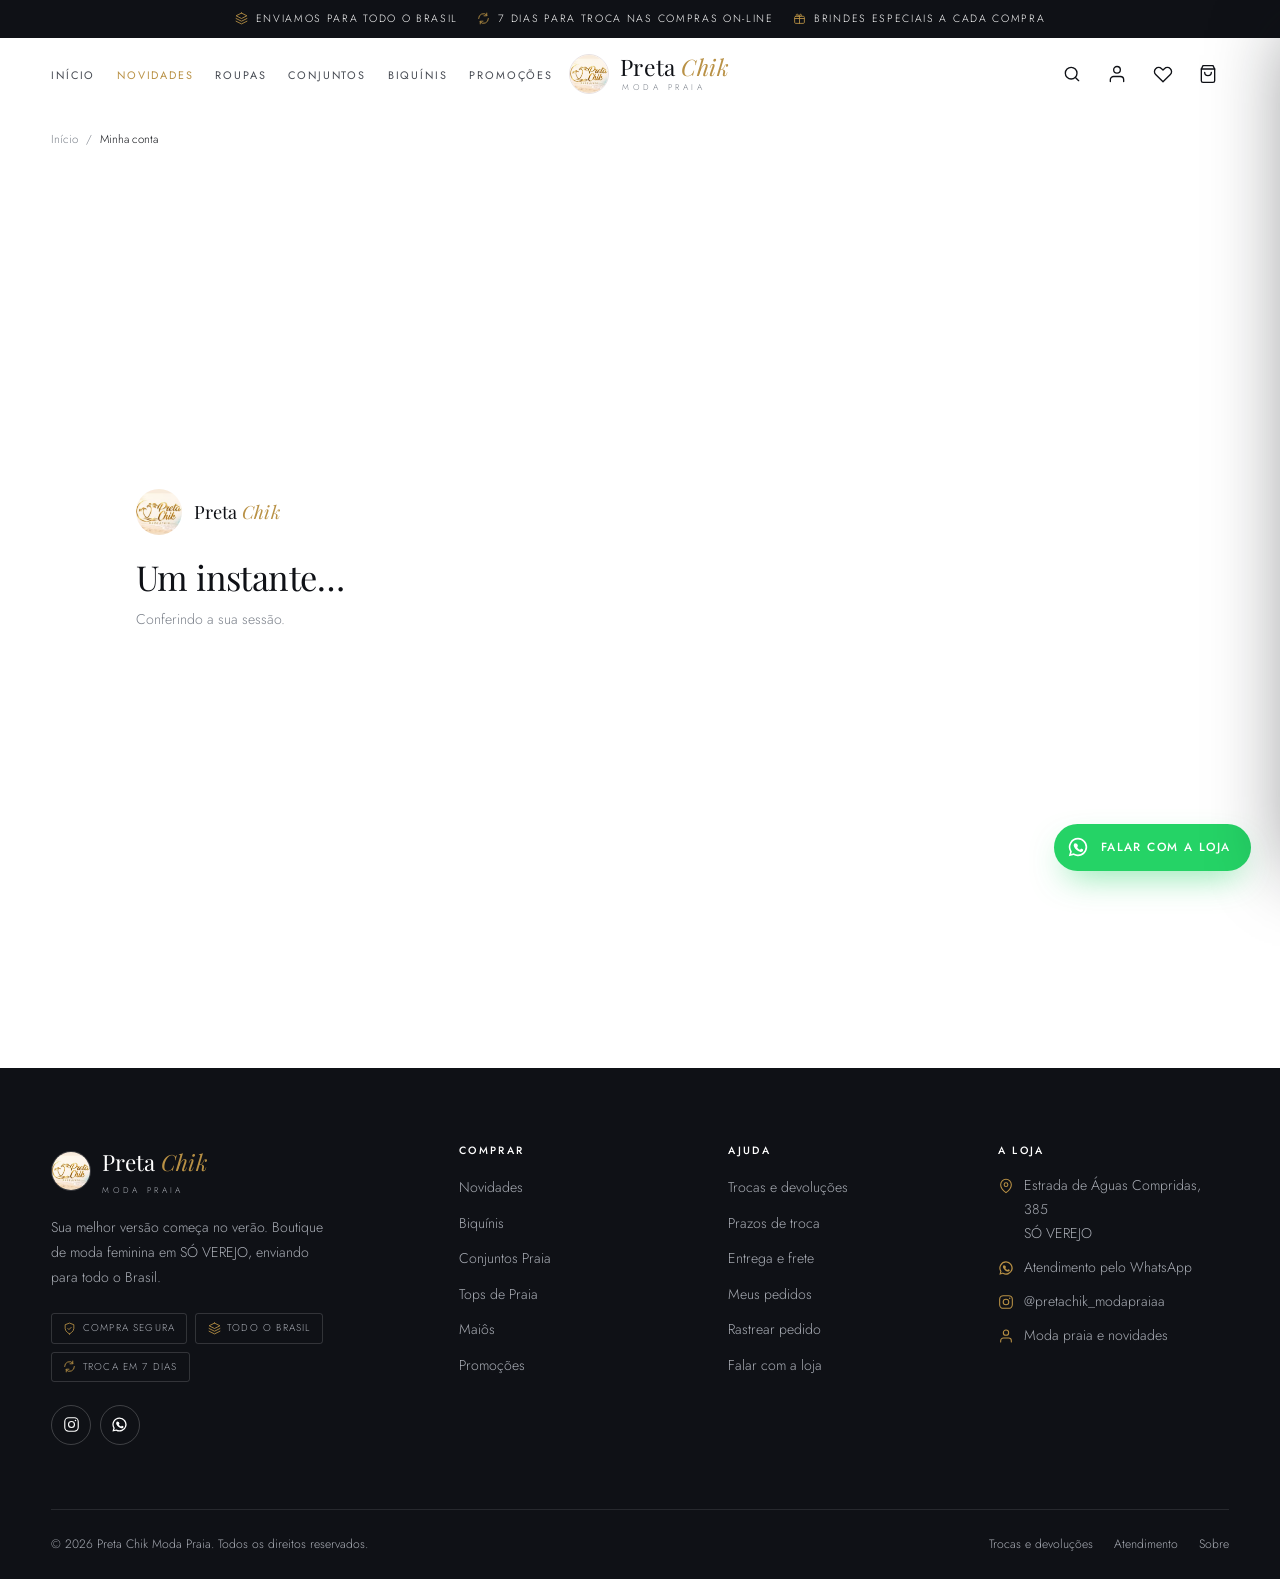
==== commit f410053e: "Finaliza e-commerce: passarela, compra pelo site ou atendimento exclusivo, painel e área da cliente " ====
--- a/conta.html
+++ b/conta.html
@@ -4,7 +4,7 @@
 <meta charset="utf-8">
 <meta name="viewport" content="width=device-width, initial-scale=1, viewport-fit=cover">
 <title>Minha conta — Preta Chik Moda Praia</title>
-<meta name="description" content="A área da cliente Preta Chik Moda Praia: pedidos, endereços, dados da conta e segurança.">
+<meta name="description" content="A área da cliente Preta Chik Moda Praia: pedidos, atendimentos, endereços, favoritos, dados da conta e segurança.">
 <meta name="theme-color" content="#0f1116">
 <link rel="icon" href="assets/img/logo/preta-chik.jpg">
 <link rel="apple-touch-icon" href="assets/img/logo/preta-chik.jpg">
@@ -111,6 +111,8 @@
               <span data-ico="local" aria-hidden="true"></span> Visão geral</button></li>
             <li><button type="button" data-aba="pedidos">
               <span data-ico="caixa" aria-hidden="true"></span> Meus pedidos</button></li>
+            <li><button type="button" data-aba="atendimentos">
+              <span data-ico="zap" aria-hidden="true"></span> Atendimentos</button></li>
             <li><button type="button" data-aba="favoritos">
               <span data-ico="coracao" aria-hidden="true"></span> Favoritos
               <i data-conta-favoritos>0</i></button></li>
@@ -131,25 +133,13 @@
   </div>
 </main>
 
-<!-- Faixa de aviso da área da cliente: aparece sempre que a área está aberta
-     (body.tem-conta). Diz a verdade sobre o que ainda é exemplo — só os
-     pedidos e os endereços. Os dados da conta e a senha são reais. -->
-<div class="cx-faixa-aviso" role="status">
-  <div class="envelope cx-faixa-aviso__dentro">
-    <span data-ico="info" aria-hidden="true"></span>
-    <p><b>Pedidos e endereços de exemplo.</b> A sua conta, a sua sessão e a sua senha são de
-    verdade — mas o histórico de pedidos e os endereços ainda são dados de demonstração,
-    porque o backend de pedidos não está ligado.</p>
-  </div>
-</div>
-
 <div data-shell-pe></div>
 
 <script src="assets/js/dados.js"></script>
 <script src="assets/js/ui.js"></script>
 <script src="assets/js/conta-ui.js"></script>
-<script src="assets/js/conta-mock.js"></script>
 <script src="assets/js/conta-api.js"></script>
+<script src="assets/js/conta-sync.js"></script>
 <script src="assets/js/conta-app.js"></script>
 <script>
 (function () {
--- a/assets/css/site.css
+++ b/assets/css/site.css
@@ -742,4 +742,171 @@
 
 @media(min-width:769px){.ed-bloco{height:520px;min-height:0}.ed-bloco>div:first-child{height:520px;overflow:hidden}.ed-bloco>div:first-child img{width:100%;height:100%;object-fit:cover;object-position:center 40%}.ed-bloco>div:last-child{height:520px;min-height:0}}@media(max-width:768px){.ed-bloco{height:auto}.ed-bloco>div:first-child{height:340px;overflow:hidden}.ed-bloco>div:first-child img{width:100%;height:100%;object-fit:cover}.ed-bloco>div:last-child{height:auto}}
 .ed-bloco > div:first-child img{object-position:center 10% !important;}
-/* PRETA CHIK - Identidade dourada */ :root{--rosa:#B99145;--pink:#B99145;--cor-rosa:#B99145;}+/* PRETA CHIK - Identidade dourada */ :root{--rosa:#B99145;--pink:#B99145;--cor-rosa:#B99145;} 
+/* PRETA CHIK - AJUSTES RESPONSIVOS */
+
+/* Faixa superior: mensagens alinhadas */
+.faixa__dentro {
+  justify-content: center;
+  padding-block: .65rem;
+}
+
+.faixa__club {
+  justify-content: center;
+  flex-wrap: nowrap;
+  gap: clamp(.7rem, 1.5vw, 1.5rem);
+  min-width: 0;
+}
+
+.faixa__dir {
+  display: none;
+}
+
+/* Menu: limitar altura ao espaco da tela */
+.painel {
+  max-height: calc(100dvh - 80px);
+  overflow-y: auto;
+}
+
+/* Cards: impedir que conteudos ampliem colunas */
+.grade-produtos {
+  grid-template-columns: repeat(4, minmax(0, 1fr));
+}
+
+.grade-produtos > *,
+.cartao {
+  min-width: 0;
+}
+
+.cartao {
+  overflow-wrap: break-word;
+}
+
+@media (max-width: 1100px) {
+  .grade-produtos {
+    grid-template-columns: repeat(3, minmax(0, 1fr));
+  }
+
+  .faixa__club {
+    flex-wrap: wrap;
+  }
+}
+
+@media (max-width: 760px) {
+  .grade-produtos {
+    grid-template-columns: repeat(2, minmax(0, 1fr));
+    gap: 1.1rem .65rem;
+  }
+
+  .cartao__midia {
+    width: 100%;
+  }
+}
+
+@media (max-width: 700px) {
+  .faixa__dentro {
+    padding-block: .55rem;
+  }
+
+  .faixa__club {
+    width: 100%;
+    justify-content: center;
+  }
+
+  .faixa__club > span {
+    justify-content: center;
+    text-align: center;
+    white-space: normal;
+    line-height: 1.45;
+  }
+}
+
+@media (max-width: 380px) {
+  .grade-produtos {
+    gap: .9rem .5rem;
+  }
+}
+
+/* ==========================================================================
+   COMPRA — finalização em duas vias, preço real, tamanhos e estoque
+   (bloco novo; não altera .cartao:hover nem as fotos do cartão)
+   ========================================================================== */
+.preco { color: var(--tinta); font-weight: 400; letter-spacing: .01em; }
+.preco-de { color: var(--cinza); font-size: .85em; margin-right: .2rem; }
+.selo--esgotado { background: var(--grafite); color: #fff; }
+
+.cartao__tams { display: flex; flex-wrap: wrap; gap: .25rem; margin-top: .5rem; }
+.cartao__tams span {
+  min-width: 26px; padding: .12rem .3rem; text-align: center;
+  font-size: .6rem; letter-spacing: .08em; color: var(--grafite);
+  border: 1px solid var(--linha); border-radius: 30px;
+}
+.cartao__tams span.fora { color: var(--cinza-2); text-decoration: line-through; border-style: dashed; }
+
+/* botão do atendimento exclusivo: tinta + dourado, premium e discreto */
+.bt--zap { --bt-fundo: var(--tinta); --bt-texto: #fff; gap: .6rem; }
+.bt--zap::before { background: var(--rosa-escuro); }
+.bt--zap:hover, .bt--zap:focus-visible { border-color: var(--rosa-escuro); }
+.bt--zap svg { width: 17px; height: 17px; flex: 0 0 auto; color: #7ee2a8; }
+.bt--zap span { white-space: normal; text-align: center; line-height: 1.35; }
+
+/* gaveta da sacola */
+.finalizar__sub { display: flex; justify-content: space-between; align-items: baseline; margin-bottom: .8rem; font-size: .9rem; }
+.finalizar__sub b { font-family: var(--serif); font-weight: 400; font-size: 1.15rem; }
+.finalizar { display: grid; gap: .55rem; }
+.finalizar__titulo { font-family: var(--serif); font-size: 1.12rem; line-height: 1.25; margin: 0; }
+.finalizar__texto { font-size: .78rem; line-height: 1.6; color: var(--grafite); margin: 0 0 .35rem; }
+.finalizar--compacto .finalizar__texto { font-size: .74rem; }
+
+/* sacola: escolha da finalização */
+.fin-escolha { margin-top: clamp(2rem, 4vw, 3rem); }
+.fin-escolha__opcoes { display: grid; grid-template-columns: 1fr 1fr; gap: .8rem; }
+.fin-op {
+  display: grid; grid-template-columns: auto 1fr; grid-template-rows: auto auto; gap: .25rem .9rem; align-items: start;
+  text-align: left; padding: 1.1rem 1.2rem; border: 1px solid var(--linha); border-radius: 14px; background: #fff;
+  cursor: pointer; font: inherit; color: inherit; transition: border-color var(--t-rapido), box-shadow var(--t-rapido), background var(--t-rapido);
+}
+.fin-op:hover { border-color: var(--cinza-2); box-shadow: var(--sombra-1); }
+.fin-op:focus-visible { outline: 2px solid var(--rosa-forte); outline-offset: 2px; }
+.fin-op.on, .fin-op[aria-selected="true"] { border-color: var(--rosa); background: var(--rosa-lavado); box-shadow: 0 0 0 1px var(--rosa) inset; }
+.fin-op__ico { grid-row: 1 / span 2; width: 42px; height: 42px; border-radius: 50%; display: grid; place-items: center; background: var(--areia); color: var(--tinta); }
+.fin-op__ico svg { width: 20px; height: 20px; }
+.fin-op--zap .fin-op__ico { background: var(--tinta); color: #7ee2a8; }
+.fin-op b { font-family: var(--serif); font-weight: 400; font-size: 1.05rem; line-height: 1.3; }
+.fin-op > span:last-child { font-size: .8rem; color: var(--grafite); line-height: 1.55; }
+
+.painel-compra { margin-top: 1.4rem; padding: clamp(1.1rem, 2.6vw, 1.8rem); border: 1px solid var(--linha); border-radius: 14px; background: #fff; }
+.painel-compra__bloco { border: 0; padding: 0; margin: 0 0 1.6rem; min-width: 0; }
+.painel-compra__bloco legend { padding: 0; margin-bottom: .9rem; font-family: var(--serif); font-weight: 400; }
+.painel-compra textarea.entrada { resize: vertical; min-height: 64px; }
+.painel-compra--zap { background: linear-gradient(180deg, var(--rosa-lavado), #fff 55%); }
+.zap-premium { margin-bottom: 1.2rem; }
+.zap-premium__lista { list-style: none; padding: 0; margin: 0; display: grid; gap: .45rem; }
+.zap-premium__lista li { position: relative; padding-left: 1.5rem; font-size: .88rem; color: var(--grafite); }
+.zap-premium__lista li::before { content: ""; position: absolute; left: 0; top: .45em; width: 10px; height: 6px; border-left: 1.6px solid var(--rosa-forte); border-bottom: 1.6px solid var(--rosa-forte); transform: rotate(-45deg); }
+
+.aviso-compra { border: 1px dashed var(--rosa); background: var(--rosa-lavado); border-radius: 12px; padding: 1rem 1.1rem; }
+.aviso-compra b { font-family: var(--serif); font-weight: 400; font-size: 1.02rem; display: block; margin-bottom: .4rem; }
+.aviso-compra ul { margin: 0 0 .6rem; padding-left: 1.1rem; font-size: .84rem; color: var(--grafite); }
+.aviso-compra .bt { margin-top: .4rem; }
+.item__aviso { display: block; font-size: .72rem; color: #9a3b2e; margin-top: .2rem; }
+.prod__estoque { margin-top: .5rem; min-height: 1.2em; color: var(--grafite); }
+
+/* confirmação de pedido / atendimento */
+.confirmacao {
+  max-width: 620px; margin: 0 auto clamp(3rem, 7vw, 5rem); text-align: center; display: grid; gap: .7rem; justify-items: center;
+  padding: clamp(1.5rem, 4vw, 2.6rem); border: 1px solid var(--linha); border-radius: 18px; background: #fff;
+}
+.confirmacao:focus { outline: none; }
+.confirmacao .bt { max-width: 420px; }
+.confirmacao__ico { width: 54px; height: 54px; border-radius: 50%; display: grid; place-items: center; background: var(--rosa-lavado); color: var(--rosa-escuro); }
+.confirmacao__ico svg { width: 24px; height: 24px; }
+.confirmacao--zap { margin: 0 0 1.4rem; text-align: left; justify-items: start; background: #fff; }
+.confirmacao--zap .confirmacao__ico { background: var(--tinta); color: #7ee2a8; }
+.confirmacao__resumo { width: 100%; max-width: 420px; border-top: 1px solid var(--linha); margin: .4rem 0; }
+.confirmacao__resumo div { display: flex; justify-content: space-between; gap: 1rem; padding: .55rem 0; border-bottom: 1px solid var(--linha); font-size: .86rem; text-align: left; }
+.confirmacao__resumo .total b { font-family: var(--serif); font-weight: 400; font-size: 1.15rem; }
+
+@media (max-width: 700px) {
+  .fin-escolha__opcoes { grid-template-columns: 1fr; }
+}
--- a/assets/css/conta.css
+++ b/assets/css/conta.css
@@ -0,0 +1,416 @@
+/* ==========================================================================
+   conta.css — area do cliente: login, cadastro e painel
+   --------------------------------------------------------------------------
+   REGRA DESTE ARQUIVO: nao redefine nada do site publico.
+   Tudo aqui e classe nova com prefixo .cx- (painel) ou .olho-bt (campo de
+   senha). Nenhum seletor toca .hero, .secao, .mosaico, .rodape, .cabecalho,
+   .entrar, .conta, .painel-conta ou qualquer classe existente.
+   A identidade visual vem dos tokens do :root (base.css) e dos componentes
+   ja existentes (.bt, .campo, .entrada, .escolha, .envelope, .migalha).
+   ========================================================================== */
+
+/* ==================================================== 1. CAMPO DE SENHA
+   O olho e posicionado dentro do .campo. O padding da direita abre espaco
+   para ele nao cobrir o texto digitado.                                     */
+.campo--senha { position: relative; }
+.campo--senha .entrada { padding-right: 3.1rem; }
+
+.olho-bt {
+  position: absolute;
+  right: .35rem;
+  bottom: .3rem;
+  width: 2.5rem;
+  height: 2.5rem;
+  display: flex;
+  align-items: center;
+  justify-content: center;
+  color: var(--cinza);
+  border-radius: 3px;
+  transition: color var(--t-rapido), background var(--t-rapido);
+}
+.olho-bt svg { width: 19px; height: 19px; }
+.olho-bt:hover { color: var(--rosa-forte); }
+.olho-bt:focus-visible { outline: none; color: var(--rosa-forte); box-shadow: 0 0 0 3px rgba(255, 101, 195, .18); }
+/* quando o campo tem erro, o olho sobe para nao encostar no aviso */
+.campo--senha.tem-erro .olho-bt { bottom: 1.45rem; }
+
+/* dica de forca da senha (cadastro e seguranca) */
+.forca { display: flex; align-items: center; gap: .6rem; margin: -.55rem 0 1.1rem; }
+.forca__barras { flex: 1; display: flex; gap: 4px; }
+.forca__barra { flex: 1; height: 3px; background: var(--linha); border-radius: 2px; transition: background var(--t-rapido); }
+.forca__txt { font-size: .68rem; letter-spacing: .1em; text-transform: uppercase; color: var(--cinza); min-width: 6.4rem; text-align: right; }
+.forca[data-nivel="1"] .forca__barra:nth-child(-n+1) { background: #d8412f; }
+.forca[data-nivel="2"] .forca__barra:nth-child(-n+2) { background: #d98b2f; }
+.forca[data-nivel="3"] .forca__barra:nth-child(-n+3) { background: #b8a52f; }
+.forca[data-nivel="4"] .forca__barra { background: #2f7a4f; }
+
+/* texto de apoio sob um campo (ex: confirmar senha) */
+.cx-dica { display: block; margin-top: .35rem; font-size: .74rem; color: var(--cinza); }
+
+/* =================================================== 2. AVISO DE DEMO
+   Fica dentro do formulario e e explicito: nao ha login real ainda.        */
+.cx-aviso {
+  display: flex; gap: .7rem; align-items: flex-start;
+  padding: .85rem 1rem;
+  border: 1px dashed var(--linha);
+  border-radius: 4px;
+  background: #fcfbfa;
+  margin-bottom: 1.5rem;
+}
+.cx-aviso svg { width: 16px; height: 16px; flex: 0 0 auto; margin-top: 3px; color: var(--rosa-forte); }
+.cx-aviso p { font-size: .78rem; color: var(--cinza); line-height: 1.7; }
+.cx-aviso b { color: var(--grafite); font-weight: 500; }
+
+/* ============================================== 3. AJUSTES DE ENTRADA
+   login.html e cadastro.html usam a MESMA .entrar--pagina do conta.html,
+   para nao existir dois padroes de tela de acesso no site. O que muda e
+   que agora elas sao paginas independentes: a altura deixa de ser 100svh
+   e passa a ser governada pelo conteudo, com respiro no pe.                */
+.pagina-acesso { padding-bottom: clamp(3rem, 7vw, 6rem); }
+.pagina-acesso .entrar--pagina { margin-bottom: 0; }
+.pagina-acesso .entrar__caixa { max-width: 420px; }
+
+/* lista curta de garantias abaixo do formulario */
+.cx-selos { display: flex; flex-wrap: wrap; gap: .5rem 1.4rem; margin-top: 1.6rem; padding-top: 1.4rem; border-top: 1px solid var(--linha); }
+.cx-selos span { display: inline-flex; align-items: center; gap: .45rem; font-size: .7rem; letter-spacing: .08em; text-transform: uppercase; color: var(--cinza); }
+.cx-selos svg { width: 14px; height: 14px; color: var(--rosa-forte); flex: 0 0 auto; }
+
+/* marca no alto do formulario — mesma logo e mesma serif do site */
+.cx-marca { display: inline-flex; align-items: center; gap: .8rem; margin-bottom: 1.4rem; }
+.cx-marca img { width: 46px; height: 46px; border-radius: 50%; object-fit: cover; }
+.cx-marca b { font-family: var(--serif); font-weight: 400; font-size: 1.14rem; }
+.cx-marca b i { font-style: italic; color: var(--rosa-forte); }
+
+.cx-titulo { font-family: var(--serif); font-weight: 400; font-size: clamp(1.6rem, 4vw, 2.15rem); line-height: 1.2; margin-bottom: .5rem; }
+.cx-sub { color: var(--cinza); font-size: .88rem; line-height: 1.75; margin-bottom: 1.6rem; }
+
+/* as abas Entrar / Criar conta agora sao LINKS (navegam entre paginas).
+   Regra nova e aditiva: nao altera o .entrar__abas button que ja existia. */
+.entrar__abas a { position: relative; padding-bottom: .8rem; font-size: .72rem; letter-spacing: .2em; text-transform: uppercase; color: var(--cinza); transition: color var(--t-rapido); }
+.entrar__abas a:hover { color: var(--tinta); }
+.entrar__abas a.on { color: var(--tinta); }
+.entrar__abas a::after { content: ""; position: absolute; left: 0; bottom: -1px; width: 100%; height: 2px; background: var(--rosa-forte); transform: scaleX(0); transition: transform var(--t-medio); }
+.entrar__abas a.on::after { transform: none; }
+
+/* linha "manter conectado" + "esqueceu a senha" */
+.cx-linha-acoes { display: flex; flex-wrap: wrap; align-items: center; justify-content: space-between; gap: .6rem 1rem; margin: .2rem 0 1.3rem; }
+.cx-linha-acoes .lk { font-size: .8rem; }
+
+/* bloco de recuperacao de senha, revelado pelo link */
+.cx-recuperar { padding: .9rem 1.05rem; margin: -.6rem 0 1.3rem; border: 1px solid var(--linha); border-left: 3px solid var(--rosa); border-radius: 3px; background: var(--areia); }
+.cx-recuperar p { font-size: .8rem; line-height: 1.75; color: var(--grafite); }
+.cx-recuperar a { color: var(--rosa-escuro); text-decoration: underline; text-underline-offset: 3px; }
+
+/* troca entre login e cadastro */
+.cx-troca { margin-top: 1.3rem; font-size: .86rem; color: var(--cinza); text-align: center; }
+.cx-troca a { color: var(--rosa-forte); font-weight: 500; }
+
+/* voltar para a loja */
+.cx-voltar-loja { margin-top: 1.4rem; text-align: center; font-size: .8rem; }
+.cx-voltar-loja .lk-seta { color: var(--grafite); }
+.cx-voltar-loja .lk-seta:hover { color: var(--rosa-forte); }
+
+/* recado do sistema: login sem servidor. Fica visivel, nao escondido. */
+.cx-sistema { padding: .95rem 1.1rem; margin-bottom: 1.2rem; border-radius: 4px; background: var(--rosa-lavado); border: 1px solid var(--rosa-claro); }
+.cx-sistema p { font-size: .8rem; line-height: 1.7; color: var(--grafite); }
+.cx-sistema b { color: var(--tinta); font-weight: 500; }
+.cx-sistema .bt { margin-top: .8rem; }
+
+/* aceite dos termos nao marcado: a caixa fica vermelha como os campos */
+.escolha.cx-erro-aceite input { border-color: #d8412f; background: #fdf2f0; }
+.escolha.cx-erro-aceite span { color: #c0301f; }
+
+/* ======================= 11. FAIXA DE AVISO DA AREA DA CLIENTE
+   Fica no fim do arquivo de proposito: e a ultima folha carregada, entao
+   estas regras vencem o .oculto do base.css sem precisar de !important.
+   Ela aparece sempre que a area da cliente esta aberta (body.tem-conta),
+   porque os PEDIDOS e os ENDERECOS ainda sao de exemplo. Enquanto isso for
+   verdade, a faixa fica: o dado de demonstracao nao pode se passar por
+   pedido real desta cliente. Quando o backend de pedidos existir, a faixa
+   e o corpo de dados mock saem juntos.                                    */
+.cx-faixa-aviso { display: none; }
+body.tem-conta .cx-faixa-aviso {
+  display: block;
+  position: fixed; left: 0; right: 0; bottom: 0; z-index: 60;
+  background: var(--tinta); color: #fff;
+  border-top: 1px solid rgba(255, 255, 255, .12);
+}
+.cx-faixa-aviso__dentro {
+  display: flex; align-items: center; gap: .9rem;
+  padding-block: .7rem; flex-wrap: wrap;
+}
+.cx-faixa-aviso__dentro > span { color: var(--rosa); flex: 0 0 auto; display: inline-flex; }
+.cx-faixa-aviso__dentro > span svg { width: 16px; height: 16px; }
+.cx-faixa-aviso p { flex: 1 1 16rem; font-size: .78rem; line-height: 1.6; color: rgba(255, 255, 255, .8); }
+.cx-faixa-aviso b { color: #fff; font-weight: 500; }
+
+/* a faixa nao pode cobrir o fim do conteudo */
+body.tem-conta main { padding-bottom: 5.5rem; }
+
+
+/* ================================================ 4. CABECA DO PAINEL */
+.cx-cabeca { display: flex; flex-wrap: wrap; align-items: flex-end; justify-content: space-between; gap: 1rem; margin-bottom: clamp(1.4rem, 3vw, 2.2rem); }
+.cx-cabeca h1 { font-size: clamp(1.65rem, 3.6vw, 2.5rem); }
+.cx-cabeca p { color: var(--cinza); font-size: .88rem; margin-top: .3rem; }
+
+/* ============================================ 5. CARTOES DE METRICA */
+.cx-grade { display: grid; grid-template-columns: repeat(auto-fit, minmax(190px, 1fr)); gap: 1rem; }
+.cx-cartao { padding: 1.15rem 1.25rem; border: 1px solid var(--linha); border-radius: 4px; background: #fff; }
+.cx-cartao > span { display: block; font-size: .62rem; letter-spacing: .16em; text-transform: uppercase; color: var(--cinza); margin-bottom: .35rem; }
+.cx-cartao > b { display: block; font-family: var(--serif); font-weight: 400; font-size: 1.5rem; line-height: 1.25; }
+.cx-cartao > small { display: block; margin-top: .25rem; font-size: .74rem; color: var(--cinza); }
+.cx-cartao--fita { display: flex; align-items: center; gap: .9rem; }
+.cx-cartao--fita img { width: 54px; height: 68px; object-fit: cover; border-radius: 3px; flex: 0 0 auto; }
+.cx-cartao--fita b { font-size: 1.05rem; }
+
+/* atalhos da visao geral */
+.cx-atalhos { display: grid; grid-template-columns: repeat(auto-fit, minmax(200px, 1fr)); gap: .8rem; margin-top: 1.1rem; }
+.cx-atalho {
+  display: flex; align-items: center; gap: .8rem;
+  padding: 1rem 1.15rem;
+  border: 1px solid var(--linha); border-radius: 4px;
+  background: #fff; text-align: left; width: 100%;
+  transition: var(--t-rapido);
+}
+.cx-atalho svg { width: 19px; height: 19px; color: var(--rosa-forte); flex: 0 0 auto; }
+.cx-atalho b { display: block; font-weight: 400; font-size: .92rem; }
+.cx-atalho small { display: block; color: var(--cinza); font-size: .74rem; }
+.cx-atalho:hover { border-color: var(--rosa); background: var(--rosa-lavado); }
+
+/* ===================================================== 6. PEDIDOS
+   Cartao de pedido: pensado primeiro para o celular (tudo empilhado e
+   largo), e so no desktop vira linha.                                       */
+.cx-pedidos { display: grid; gap: .9rem; }
+.cx-pedido { border: 1px solid var(--linha); border-radius: 4px; background: #fff; overflow: hidden; }
+.cx-pedido__topo {
+  display: flex; flex-wrap: wrap; align-items: center; gap: .6rem 1.2rem;
+  padding: .95rem 1.15rem;
+  background: var(--areia);
+  border-bottom: 1px solid var(--linha);
+}
+.cx-pedido__num { font-family: var(--serif); font-size: 1.02rem; }
+.cx-pedido__data { font-size: .76rem; color: var(--cinza); }
+.cx-pedido__topo .cx-selo { margin-left: auto; }
+
+.cx-pedido__corpo { display: flex; gap: 1rem; align-items: center; padding: 1.05rem 1.15rem; }
+.cx-pedido__fotos { display: flex; gap: .4rem; flex: 0 0 auto; }
+.cx-pedido__fotos img { width: 54px; height: 68px; object-fit: cover; border-radius: 3px; border: 1px solid var(--linha); }
+.cx-pedido__fotos .cx-mais {
+  width: 54px; height: 68px; border-radius: 3px;
+  display: flex; align-items: center; justify-content: center;
+  background: var(--areia); border: 1px solid var(--linha);
+  font-size: .78rem; color: var(--grafite);
+}
+.cx-pedido__info { flex: 1 1 auto; min-width: 0; }
+.cx-pedido__info b { display: block; font-weight: 400; font-size: .92rem; }
+.cx-pedido__info span { display: block; font-size: .78rem; color: var(--cinza); margin-top: .2rem; }
+.cx-pedido__pe { display: flex; flex-wrap: wrap; gap: .6rem; align-items: center; justify-content: space-between; padding: 0 1.15rem 1.15rem; }
+
+/* selo de status — todos os seis estados tem aparencia propria */
+.cx-selo {
+  display: inline-flex; align-items: center; gap: .45rem;
+  padding: .3rem .7rem;
+  border-radius: 999px;
+  font-size: .66rem; letter-spacing: .1em; text-transform: uppercase;
+  background: var(--areia-2); color: var(--grafite);
+  white-space: nowrap;
+}
+.cx-selo::before { content: ""; width: 7px; height: 7px; border-radius: 50%; background: currentColor; flex: 0 0 auto; }
+.cx-selo--andamento { background: var(--rosa-lavado); color: var(--rosa-escuro); }
+.cx-selo--ok { background: #eaf6ee; color: #2f7a4f; }
+.cx-selo--cancelado { background: #f4f4f5; color: var(--cinza); }
+
+/* ============================================ 7. DETALHE DO PEDIDO */
+.cx-voltar { display: inline-flex; align-items: center; gap: .5rem; font-size: .78rem; color: var(--cinza); margin-bottom: 1.2rem; }
+.cx-voltar svg { width: 15px; height: 15px; }
+.cx-voltar:hover { color: var(--rosa-forte); }
+
+.cx-detalhe__topo { display: flex; flex-wrap: wrap; align-items: center; gap: .7rem 1.2rem; margin-bottom: .4rem; }
+.cx-detalhe__topo h2 { margin-bottom: 0; }
+
+/* linha do tempo — cinco etapas, sem depender de largura fixa */
+.cx-linha { margin: 1.6rem 0 1.8rem; }
+.cx-linha__trilho { display: grid; grid-template-columns: repeat(5, 1fr); gap: .5rem; }
+.cx-linha__etapa { text-align: center; }
+.cx-linha__marca { height: 3px; background: var(--linha); border-radius: 2px; margin-bottom: .7rem; }
+.cx-linha__etapa.feita .cx-linha__marca { background: var(--rosa-forte); }
+.cx-linha__etapa.atual .cx-linha__marca { background: var(--rosa); }
+.cx-linha__pt { display: block; width: 9px; height: 9px; border-radius: 50%; background: var(--cinza-2); margin: -.55rem auto .5rem; }
+.cx-linha__etapa.feita .cx-linha__pt { background: var(--rosa-forte); }
+.cx-linha__etapa.atual .cx-linha__pt { background: var(--rosa); box-shadow: 0 0 0 5px rgba(255, 101, 195, .2); }
+.cx-linha__nome { display: block; font-size: .66rem; letter-spacing: .06em; color: var(--cinza-2); line-height: 1.4; }
+.cx-linha__etapa.feita .cx-linha__nome, .cx-linha__etapa.atual .cx-linha__nome { color: var(--tinta); }
+.cx-linha__etapa.atual .cx-linha__nome { font-weight: 500; }
+
+/* pedido cancelado nao tem linha do tempo: tem aviso */
+.cx-cancelado {
+  display: flex; gap: .7rem; align-items: flex-start;
+  padding: .9rem 1.05rem; margin: 1.4rem 0 1.6rem;
+  border: 1px solid var(--linha); border-radius: 4px; background: var(--areia);
+}
+.cx-cancelado svg { width: 17px; height: 17px; color: var(--cinza); flex: 0 0 auto; margin-top: 2px; }
+.cx-cancelado p { font-size: .82rem; color: var(--grafite); line-height: 1.7; }
+
+/* itens */
+.cx-itens { border: 1px solid var(--linha); border-radius: 4px; overflow: hidden; }
+.cx-item { display: flex; gap: 1rem; align-items: center; padding: 1rem 1.15rem; }
+.cx-item + .cx-item { border-top: 1px solid var(--linha); }
+.cx-item img { width: 66px; height: 84px; object-fit: cover; border-radius: 3px; flex: 0 0 auto; border: 1px solid var(--linha); }
+.cx-item__txt { flex: 1 1 auto; min-width: 0; }
+.cx-item__txt b { display: block; font-weight: 400; font-size: .94rem; }
+.cx-item__txt span { display: block; font-size: .78rem; color: var(--cinza); margin-top: .25rem; }
+.cx-item__preco { text-align: right; flex: 0 0 auto; }
+.cx-item__preco .consulta { font-size: .74rem; }
+
+/* resumo de valores */
+.cx-resumo { margin-top: 1.1rem; border: 1px solid var(--linha); border-radius: 4px; padding: 1.15rem 1.25rem; }
+.cx-resumo dl { display: grid; gap: .55rem; }
+.cx-resumo dl > div { display: flex; align-items: baseline; justify-content: space-between; gap: 1rem; }
+.cx-resumo dt { font-size: .8rem; color: var(--cinza); }
+.cx-resumo dd { font-size: .86rem; }
+.cx-resumo .cx-total { margin-top: .6rem; padding-top: .8rem; border-top: 1px solid var(--linha); }
+.cx-resumo .cx-total dt { font-size: .72rem; letter-spacing: .14em; text-transform: uppercase; color: var(--grafite); }
+.cx-resumo .cx-total dd { font-family: var(--serif); font-size: 1.15rem; }
+
+/* blocos de entrega e pagamento */
+.cx-blocos { display: grid; grid-template-columns: repeat(auto-fit, minmax(230px, 1fr)); gap: 1rem; margin-top: 1.1rem; }
+.cx-bloco { border: 1px solid var(--linha); border-radius: 4px; padding: 1.15rem 1.25rem; }
+.cx-bloco h3 { font-size: .68rem; letter-spacing: .16em; text-transform: uppercase; color: var(--cinza); margin-bottom: .7rem; }
+.cx-bloco p { font-size: .86rem; line-height: 1.75; color: var(--grafite); }
+.cx-bloco b { color: var(--tinta); font-weight: 400; }
+.cx-rastreio { margin-top: .7rem; padding: .55rem .7rem; background: var(--areia); border-radius: 3px; font-size: .8rem; letter-spacing: .06em; }
+
+/* ==================================================== 8. ENDERECOS */
+.cx-enderecos { display: grid; grid-template-columns: repeat(auto-fit, minmax(255px, 1fr)); gap: 1rem; }
+.cx-endereco { border: 1px solid var(--linha); border-radius: 4px; padding: 1.15rem 1.25rem; display: flex; flex-direction: column; gap: .6rem; }
+.cx-endereco--principal { border-color: var(--rosa); box-shadow: 0 0 0 1px var(--rosa) inset; }
+.cx-endereco__topo { display: flex; align-items: center; gap: .6rem; }
+.cx-endereco__topo b { font-family: var(--serif); font-weight: 400; font-size: 1rem; }
+.cx-tag { font-size: .6rem; letter-spacing: .12em; text-transform: uppercase; background: var(--rosa-forte); color: #fff; padding: .18rem .5rem; border-radius: 999px; }
+.cx-endereco p { font-size: .82rem; line-height: 1.7; color: var(--grafite); }
+.cx-endereco__acoes { display: flex; flex-wrap: wrap; gap: .5rem; margin-top: auto; padding-top: .8rem; border-top: 1px solid var(--linha); }
+.cx-endereco--novo { border-style: dashed; align-items: center; justify-content: center; text-align: center; min-height: 190px; color: var(--cinza); transition: var(--t-rapido); }
+.cx-endereco--novo svg { width: 22px; height: 22px; margin-bottom: .5rem; color: var(--rosa-forte); }
+.cx-endereco--novo:hover { border-color: var(--rosa); background: var(--rosa-lavado); color: var(--grafite); }
+
+/* botoes pequenos de acao dentro de cartao */
+.cx-bt-mini {
+  display: inline-flex; align-items: center; gap: .4rem;
+  padding: .5rem .85rem;
+  border: 1px solid var(--linha); border-radius: 999px;
+  font-size: .7rem; letter-spacing: .06em; color: var(--grafite);
+  background: #fff; transition: var(--t-rapido);
+}
+.cx-bt-mini svg { width: 13px; height: 13px; }
+.cx-bt-mini:hover { border-color: var(--rosa); color: var(--rosa-escuro); }
+.cx-bt-mini--perigo:hover { border-color: #d8412f; color: #c0301f; }
+
+/* ================================================= 9. FORMULARIOS */
+.cx-form { max-width: 560px; }
+.cx-form__grade { display: grid; grid-template-columns: 1fr 1fr; gap: 0 1rem; }
+.cx-form__acoes { display: flex; flex-wrap: wrap; gap: .7rem; margin-top: 1.3rem; }
+.cx-secao + .cx-secao { margin-top: clamp(2.2rem, 5vw, 3.4rem); padding-top: clamp(1.8rem, 4vw, 2.6rem); border-top: 1px solid var(--linha); }
+.cx-secao h2 { font-size: clamp(1.3rem, 2.6vw, 1.75rem); margin-bottom: .4rem; }
+.cx-secao > p { color: var(--cinza); font-size: .86rem; margin-bottom: 1.6rem; }
+
+/* ==================================================== 10. MOBILE
+   Nenhum ponto do painel pode gerar rolagem horizontal. Por isso, em
+   telas estreitas: contadores de coluna viram 1, a linha do tempo vira
+   lista vertical e os botoes ficam confortaveis para o dedo.              */
+@media (max-width: 700px) {
+  .cx-form__grade { grid-template-columns: 1fr; }
+  .cx-pedido__corpo { flex-wrap: wrap; }
+  .cx-pedido__pe .bt { width: 100%; justify-content: center; }
+
+  /* linha do tempo em coluna: ler de cima para baixo e mais claro */
+  .cx-linha__trilho { grid-template-columns: 1fr; gap: 0; }
+  .cx-linha__etapa { display: grid; grid-template-columns: 22px 1fr; gap: .1rem .7rem; text-align: left; padding-bottom: 1.1rem; position: relative; }
+  .cx-linha__etapa:last-child { padding-bottom: 0; }
+  .cx-linha__marca { display: none; }
+  .cx-linha__pt { grid-row: 1 / span 2; margin: .3rem 0 0; width: 11px; height: 11px; }
+  .cx-linha__etapa:not(:last-child)::after {
+    content: ""; position: absolute; left: 5px; top: 1.5rem; bottom: 0;
+    width: 1px; background: var(--linha);
+  }
+  .cx-linha__etapa.feita:not(:last-child)::after { background: var(--rosa-claro); }
+  .cx-linha__nome { grid-column: 2; }
+
+  .cx-resumo { padding: 1rem; }
+  .cx-item { padding: .9rem 1rem; }
+  .cx-item img { width: 58px; height: 74px; }
+}
+
+@media (max-width: 520px) {
+  .cx-cabeca { flex-direction: column; align-items: flex-start; }
+  .cx-cartao--fita img { width: 46px; height: 58px; }
+  .cx-pedido__topo .cx-selo { margin-left: 0; }
+  .cx-pedido__fotos img, .cx-pedido__fotos .cx-mais { width: 46px; height: 58px; }
+  .cx-item { gap: .8rem; }
+  .cx-item__preco { text-align: left; width: 100%; }
+  .cx-selos { gap: .5rem 1rem; }
+}
+
+/* ================================================ 10. DADOS REAIS
+   Estados de carregamento/erro/vazio, pagamento pendente, origem no
+   atendimento exclusivo e historico do pedido. So classes .cx- novas,
+   com os mesmos tokens do resto da area.                                  */
+.cx-sr {
+  position: absolute !important; width: 1px; height: 1px; padding: 0; margin: -1px;
+  overflow: hidden; clip: rect(0, 0, 0, 0); white-space: nowrap; border: 0;
+}
+
+.cx-selo--alerta { background: #fdf3e3; color: #9a5b12; }
+
+.cx-estado {
+  display: flex; flex-wrap: wrap; align-items: center; gap: .7rem 1rem;
+  padding: 1.1rem 1.25rem; border: 1px solid var(--linha); border-radius: 4px; background: #fff;
+}
+.cx-estado p { flex: 1 1 14rem; font-size: .86rem; color: var(--cinza); line-height: 1.6; }
+.cx-estado svg { width: 17px; height: 17px; color: var(--rosa-forte); flex: 0 0 auto; }
+.cx-estado--erro { border-style: dashed; background: #fcfbfa; }
+.cx-estado--erro p { color: var(--grafite); }
+.cx-estado__giro {
+  width: 18px; height: 18px; border-radius: 50%; flex: 0 0 auto;
+  border: 2px solid var(--linha); border-top-color: var(--rosa-forte);
+  animation: cx-giro .9s linear infinite;
+}
+@keyframes cx-giro { to { transform: rotate(360deg); } }
+@media (prefers-reduced-motion: reduce) { .cx-estado__giro { animation: none; } }
+.cx-estado--vazio { text-align: center; padding: 2.4rem 1.4rem; }
+.cx-estado--vazio p { color: var(--cinza); }
+
+.cx-pagar {
+  display: flex; gap: .8rem; align-items: flex-start;
+  margin-top: 1rem; padding: 1rem 1.15rem;
+  border: 1px solid #f1d9b5; border-radius: 4px; background: #fffaf2;
+}
+.cx-pagar > .cx-ic svg { width: 18px; height: 18px; color: #9a5b12; margin-top: 2px; }
+.cx-pagar > div { flex: 1 1 auto; min-width: 0; }
+.cx-pagar p { font-size: .84rem; color: var(--grafite); line-height: 1.65; }
+.cx-pagar b { font-weight: 500; }
+.cx-pagar--linha { margin: .2rem 0 1rem; }
+.cx-pagar h2.cx-pagar__titulo { font-family: var(--sans); font-weight: 500; line-height: 1.4; font-size: .68rem; letter-spacing: .16em; text-transform: uppercase; color: #9a5b12; margin-bottom: .6rem; }
+.cx-pagar__lista { display: grid; gap: .55rem; }
+.cx-pagar__lista li { display: flex; flex-wrap: wrap; align-items: center; gap: .5rem .8rem; font-size: .84rem; }
+.cx-pagar__lista li > span:first-child { flex: 1 1 10rem; }
+.cx-pagar__obs { font-size: .76rem; color: var(--cinza); }
+
+.cx-origem { display: flex; align-items: center; gap: .45rem; margin-top: .45rem; font-size: .78rem; color: var(--rosa-escuro); }
+.cx-origem .cx-ic svg { width: 15px; height: 15px; }
+.cx-detalhe__topo + .cx-sub + .cx-origem { margin: -.6rem 0 1rem; }
+.cx-pedido__info .cx-origem span { display: inline; margin: 0; color: inherit; font-size: inherit; }
+
+.cx-aviso .cx-ic svg { width: 16px; height: 16px; color: var(--rosa-forte); }
+.cx-itens--compacto { border: 0; border-radius: 0; border-bottom: 1px solid var(--linha); }
+.cx-itens--compacto .cx-item img { width: 46px; height: 58px; }
+
+.cx-historico { position: relative; display: grid; gap: 0; border: 1px solid var(--linha); border-radius: 4px; padding: 1.1rem 1.25rem; }
+.cx-historico li { display: grid; grid-template-columns: 18px 1fr; gap: .1rem .7rem; position: relative; padding-bottom: 1rem; }
+.cx-historico li:last-child { padding-bottom: 0; }
+.cx-historico li:not(:last-child)::after {
+  content: ""; position: absolute; left: 5px; top: 1.2rem; bottom: 0; width: 1px; background: var(--rosa-claro);
+}
+.cx-historico__pt { width: 11px; height: 11px; border-radius: 50%; background: var(--rosa-forte); margin-top: .35rem; }
+.cx-historico li:last-child .cx-historico__pt { background: var(--rosa); box-shadow: 0 0 0 5px rgba(255, 101, 195, .2); }
+.cx-historico b { display: block; font-weight: 400; font-size: .88rem; color: var(--tinta); }
+.cx-historico time { display: block; font-size: .74rem; color: var(--cinza); margin-top: .15rem; }
